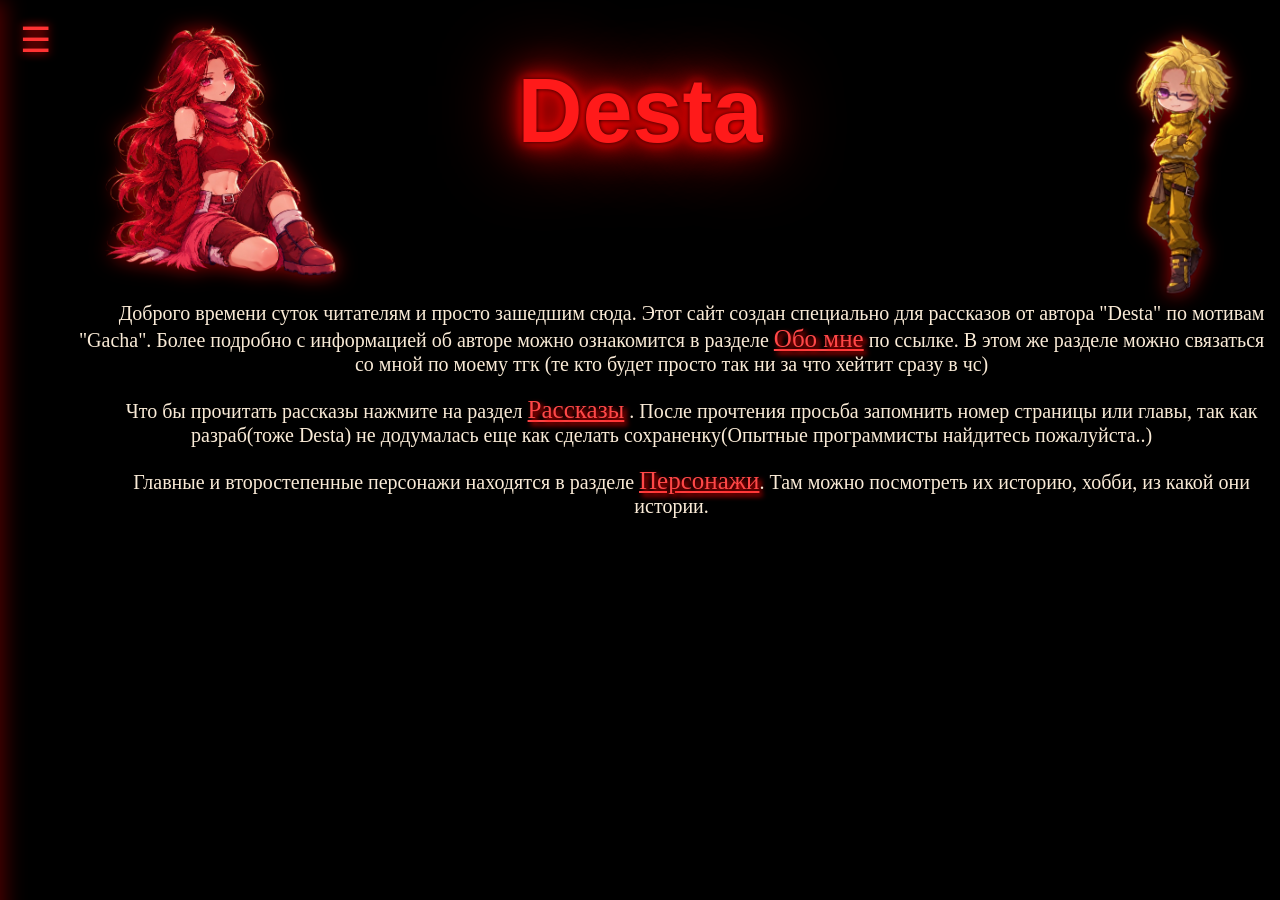
==== index.html @ 5df23195 "Add files via upload" ====
<!DOCTYPE html>
<html lang="ru">
<head>
    <meta charset="UTF-8">
    <meta name="viewport" content="width=device-width, initial-scale=1.0">
    <title>Главная "Библиотеки"</title>
    <link rel="stylesheet" href="style.css">
</head>
<body>
    <!-- 1. Скрытый чекбокс (переключатель) -->
    <input type="checkbox" id="menu-toggle">
    <!-- 2. Кнопка (гамбургер), которая открывает меню -->
    <label for="menu-toggle" class="menu-btn">☰</label>
<!-- 3. Само выезжающее меню -->
    <nav class="sidebar">
        <label for="menu-toggle" class="close-btn">✕</label> <!-- Кнопка закрытия -->
        <a href="#" onclick="alert('Вы уже находитесь тут'); return false;">Главная</a>
        <a href="history.html">Рассказы</a>
        <a href="personaji.html">Персонажи</a>
        <a href="obomne.html">Обо мне</a>
    </nav>
    <div class="header-group">
    <h1>Desta</h1>
    <img src="desta_glavnaya.png" id="desta_glavnaya" class="glav_photo">
</div>
    <img src="lui_glav.png" id="lui_glav" class="glav_photo">
<p>Доброго времени суток читателям и просто зашедшим сюда. Этот сайт создан специально для рассказов от автора "Desta" по мотивам "Gacha". Более подробно с информацией об авторе можно ознакомится в разделе 
   <a href="obomne.html">Обо мне</a> по ссылке. В этом же разделе можно связаться со мной по моему тгк (те кто будет просто так ни за что хейтит сразу в чс)
</p>
<p>Что бы прочитать рассказы нажмите на раздел <a href="#">Рассказы</a> . После прочтения просьба запомнить номер страницы или главы, так как разраб(тоже  Desta) не додумалась еще как сделать сохраненку(Опытные программисты найдитесь пожалуйста..)</p>
<p>Главные и второстепенные персонажи находятся в разделе <a href="#">Персонажи</a>. Там можно посмотреть их историю, хобби, из какой они истории.</p>






</body>






</html>
---- style.css ----
body {
    background-color: black;
    overflow-x: hidden;
}
h2{
    color: aliceblue;
}
.top-header {
    display: flex;
    justify-content: center;
    align-items: center;
    gap: 30px;               /* Расстояние между девушкой и словом Desta */
    margin-top: 50px;
    margin-bottom: 40px;
    padding-left: 150px;     /* Отступ от меню слева */
}

/* Фиксируем красную девушку на месте */
.img-desta {
    width: 300px;            /* Размер */
    height: auto !important; /* Запрещаем сплющивать */
    position: static !important; /* Убиваем старые привязки */
    margin: 0 !important;
    filter: drop-shadow(0 0 15px #ff3333);
}
.main-body {
    position: relative;
    display: flex;
    justify-content: center;
    align-items: center;     /* Парень будет ровно по центру текста */
    gap: 50px;               /* Расстояние между текстом и парнем */
    max-width: 1300px;
    margin: 0 auto;          /* Центрируем весь блок */
    padding-left: 150px;     /* Отступ от меню */
}

/* Текст */
.text-box {
    max-width: 80px;
    color: white;
    font-size: 18px;
    line-height: 1.6;
    text-align: center;
}

.text-box p {
    text-indent: 40px;       /* Красная строка */
    margin-bottom: 200px;
}

/* Фиксируем желтого парня */
.img-lui {
    right: 2%; 
    width: 200px;            /* Размер парня */
    height: auto ; /* ГЛАВНОЕ: он больше не будет сплющенным */
    object-fit: contain;     /* Сохраняет пропорции */
    position: static ;
    margin: 0 ;
     top: 50%;
    filter: drop-shadow(0 0 15px #ff3333);
}
@media (max-width: 900px) {
    .top-header, .main-body {
        flex-direction: column; /* На телефоне всё друг под другом */
        padding-left: 0;        /* Убираем отступы меню */
        text-align: center;
    }
    .img-desta, .img-lui {
        width: 200px;           /* Уменьшаем картинки на телефоне */
    }
    .text-box p {
        text-indent: 0;         /* Убираем красную строку для ровного текста */
    }
}
a{
    color: #ff4747;
    font-size: 25px;
    text-shadow: 3px 3px 5px red;
}
a:hover{
    color: rgb(255, 0, 0);
    font-size: 30px;
}

h1 {
    font-size: clamp(35px, 8vw, 90px);
    width: 100%;
    font-family: 'Lucida Calligraphy', cursive, sans-serif; /* добавил запасные шрифты */
    text-align: center;
    color: #ff1a1a; /* Яркий красный */
    
    /* Многослойное свечение */
    text-shadow: 
        0 0 5px #000000,
        0 0 10px #ff0000,
        0 0 20px #ff0000,
        0 0 40px #ff0000,
        0 0 80px #ff0000;
}
#desta_glavnaya{
     justify-content: flex-start;
      padding-left: -100%;
    position: relative; 
    margin: 2px auto;
    width: 25%;
    max-width: 350px;
    height: 30%;
    max-height: 100%;
    margin-top: -200px;
    margin-left: 35px;
}
#vika_pers{
    position: relative;
    left: -1%;
    float: left;
    width: 30%;
    max-width: 100%;
    height: 30%;
    max-height: 100%;
    margin-top: -2%;
    margin-left: -5%;
}
.glav_photo{
filter: drop-shadow(0 0 10px rgb(163, 4, 4));
}
#lui_glav{
     position: absolute; 
     justify-content: flex-start;
     padding-right: -100px;
    right: -5%;   
    margin-top: -20%;    /* Отступ от правого края экрана */
    float: right;        /* Прижимает картинку к правому краю */
    margin-right: 0;
    width: 100%;
    max-width: 25vw;
    height: auto;
    max-height: 100%;
}
p{
    margin-right: 0;
    text-indent: 40px;
    text-align: center;
    margin-left: 5%;
    color: antiquewhite;
    font-size: 20px;
   font-family: 'Times New Roman', Times, serif;

}
#menu-toggle {
    display: none; 
}

/* Кнопка "Гамбургер" (☰) */
.menu-btn {
    position: fixed;      /* Всегда висит на экране */
    top: 20px;            /* Отступ сверху */
    left: 20px;           /* Отступ слева */
    font-size: 35px;
    color: #ff3333;       /* Красный цвет */
    cursor: pointer;
    z-index: 1000;        /* Поверх всех остальных элементов */
    text-shadow: 0 0 10px red; /* Свечение */
    transition: 0.3s;
}
.menu-btn:hover {
    color: white;
    text-shadow: 0 0 20px rgb(250, 21, 21);
}

/* Само выезжающее меню (Сайдбар) */
.sidebar {
    position: fixed;
    top: 0;
    left: 0;
    width: 250px;         /* Ширина меню */
    height: 100vh;        /* На всю высоту экрана */
    background-color: #0a0a0a; /* Почти черный фон */
    border-right: 2px solid #ff3333; /* Красная полоса справа */
    box-shadow: 5px 0 20px rgba(255, 0, 0, 0.3); /* Красная тень */
     display: flex;
    flex-direction: column; /* Ссылки друг под другом */
    padding-top: 80px;    /* Отступ сверху, чтобы не мешать крестику */
    gap: 20px;            /* Расстояние между ссылками */
    
    /* МАГИЯ: Изначально меню сдвинуто влево за экран на 100% своей ширины */
    transform: translateX(-100%);
    transition: transform 0.4s ease-in-out; /* Плавная анимация выезда */
    z-index: 1000;         /* Чуть ниже кнопки-гамбургера */
}
/* Ссылки внутри меню */
.sidebar a {
    color: white;
    text-decoration: none;
    font-size: 20px;
    font-family: Arial, sans-serif;
    padding: 10px 30px;
    transition: 0.3s;
}
/* Подсветка ссылок при наведении */
.sidebar a:hover {
    color: #ff3333;
    text-shadow: 0 0 8px red;
    padding-left: 40px; /* Текст чуть сдвигается вправо при наведении */
}

/* Кнопка закрытия (крестик) внутри меню */
.close-btn {
    position: absolute;
    top: 20px;
    right: 20px;
    font-size: 25px;
    color: #ff3333;
    cursor: pointer;
}
/* Если чекбокс с id="menu-toggle" нажат (checked), то соседний .sidebar выезжает на 0 */
#menu-toggle:checked ~ .sidebar {
    transform: translateX(0);
}

/* Когда меню открыто, гамбургер можно скрыть (чтобы не мешал) */
#menu-toggle:checked ~ .menu-btn {
    opacity: 0;
    pointer-events: none;
}
.characters-cards {
    position: absolute;      
    justify-content: center; /* Центрирует карточки внутри контейнера */
    width: 600px;  
    /* Двигай этими цифрами, чтобы вся группа (заголовок + карточки) встала идеально */
    top: 250px;              /* Если заголовок поднял карточки слишком высоко, увеличь это число */
    left: 250px;             /* Если наезжает на девушку, увеличь это число (например, до 550px) */
    bottom: 100px;  
 
   
    display: flex;           
    flex-direction: row;     
    flex-wrap: wrap;         /* <--- ГЛАВНАЯ МАГИЯ: разрешает переносить элементы на новую строку */
    gap: 20px;               
    z-index: 999;             
    width: fit-content;      /* Контейнер будет ровно по размеру карточек, не больше */
}

/* Стили самой карточки оставляем без изменений */
.card {
    background-color: #0a0a0a;
    border: 2px solid #ff3333;
    border-radius: 10px;
    padding: 20px;
    width: 200px;            
    text-align: center;
    color: white;
    cursor: pointer;
    transition: 0.3s;
    box-shadow: 0 0 10px rgba(255, 0, 0, 0.2);
}

.card:hover {
    box-shadow: 0 0 20px rgba(255, 0, 0, 0.6);
    transform: translateY(-5px); /* Чуть подпрыгивают при наведении */
}
@media (max-width: 900px) {
    .characters-cards {
        position: relative; /* На телефоне ставим их обратно в поток */
        top: 0;
         padding: 20px 15px; /* 15px по бокам, чтобы карточки не касались краев */
        margin-top: 60px;
        left: 0;
        width: 100%;
        display: flex;
        flex-direction: column;
        align-items: center;
        padding: 20px;
        flex-direction: column; /* На телефоне лучше столбиком */
        margin: 50px auto;
    }
}
.modal {
    display: none; 
    position: fixed;
    z-index: 5000; 
    left: 0;
    top: 0;
    width: 100%;
    height: 100%;
    background-color: rgba(0, 0, 0, 0.85);
}

.modal-content {
    background-color: #111;
    margin: 5% auto; 
    padding: 30px;
    border: 2px solid #ff3333;
    border-radius: 15px;
    
    /* Ширина окна */
    width: 80%;
    max-width: 600px; 
    
    /* Высота окна: если контента много, появится скролл */
    max-height: 85vh; 
    overflow-y: auto; 
    
    box-shadow: 0 0 40px rgba(255, 0, 0, 0.4);
    position: relative;
    color: white;
    text-align: center;
    font-family: Arial, sans-serif;
}


.close-modal {
    position: absolute;
    top: 15px;
    right: 20px;
    color: #ff3333;
    font-size: 30px;
    cursor: pointer;
}
/* Стили для заголовка над карточками */
.cards-title {
      text-align: center; 
    width: 100%;             /* Заставляет заголовок занять всю верхнюю строку */
    text-align: center;        /* Выравнивает заголовок по левому краю (ровно над первой карточкой) */
    color: #ff3333;          
    font-size: 20px;         
    margin-top: 5%;
    margin-bottom: 5px;      /* Небольшой отступ от заголовка до карточек */
    text-shadow: 0 0 10px red; 
    font-family: 'Times New Roman', Times, serif; 
}
.card img {
    width: 100%;           /* Картинка занимает всю ширину карточки (но не больше) */
    height: 200px;         /* Задаем одинаковую высоту для всех картинок, чтобы карточки были ровными */
    object-fit: cover;     /* Картинка заполняет блок, обрезая лишнее по краям (не сплющивается) */
    border-radius: 5px;    /* Слегка скругляем углы у картинки */
    margin-top: 10px;      /* Отступ от имени персонажа до картинки */
    display: block;        /* Убирает лишний пустой отступ снизу */
}
#modal-img {
    max-width: 100%;      /* Картинка не будет шире самого окна */
    max-height: 400px;    /* Ограничиваем высоту картинки (можешь поменять число) */
    object-fit: contain;  /* Картинка вписывается полностью, не искажаясь и не обрезаясь */
    display: block;
    margin: 20px auto;    /* Центрируем картинку по горизонтали */
    border-radius: 10px;  /* Красиво скругляем углы */
}

/* Настройки для текста описания */
#modal-desc {
    font-size: 18px;
    line-height: 1.6;
    text-align: left;     /* Текст читать слева направо удобнее */
    margin-top: 15px;
}
/* Специальное окно для галереи (шире, чем обычное) */
.gallery-content {
    max-width: 800px !important; /* Делаем окно шире */
    width: 90% !important;
}

/* Сетка для фотографий */
.gallery-grid {
    display: grid;
    grid-template-columns: repeat(auto-fit, minmax(150px, 1fr)); /* Автоматически ставит фото в ряд */
    gap: 15px; /* Расстояние между фото */
    margin-top: 20px;
}

/* Настройки для картинок внутри галереи */
.gallery-grid img {
    width: 100%;
    height: 150px; /* Одинаковая высота */
    object-fit: cover; /* Чтобы не сплющивались */
    border-radius: 8px;
    border: 2px solid #ff3333; /* Красная рамка */
    box-shadow: 0 0 10px rgba(255, 0, 0, 0.3);
    transition: 0.3s;
}

/* Эффект при наведении на фото в галерее */
.gallery-grid img:hover {
    transform: scale(1.05); /* Фото чуть увеличивается */
    box-shadow: 0 0 20px rgba(255, 0, 0, 0.8); /* Свечение становится ярче */
}
/* Стили для фото на странице "Обо мне" */

#ya1 {
    width: 350px;         /* Размер фото (можешь поставить 300px или 500px) */
    max-width: 90%;       /* Защита для телефонов, чтобы фото не вылезало за экран */
    height: auto;         /* Сохраняет правильные пропорции */
    
    display: block;       
    margin-left: 70px;   /* СДВИГ ВЛЕВО. 150px — это чтобы фото не налезло на меню-гамбургер. Можешь уменьшить или увеличить */
    margin-top: 30px;     /* Отступ от заголовка "About the author" */
    margin-bottom: 30px;  /* Отступ снизу */
    
    border-radius: 15px;  /* Красиво скругляет углы */
    box-shadow: 0 0 20px rgba(255, 0, 0, 0.4); /* Красное свечение вокруг фото (как у карточек) */
    cursor: pointer;      /* Курсор-рука, раз на нее можно нажать */
}
/* --- ОБЩАЯ ОБЕРТКА (Столбиком: сначала фото, потом текст) --- */
.gallery-wrapper {
    display: flex;
    flex-direction: column; 
    align-items: center;    /* Центрирует фото и текст внутри */
    gap: 40px;              
     padding: 50px 30px; 
    /* Фиксируем ширину блока, чтобы он не растягивался на весь экран */
    max-width: 1400px;        
    margin: 0 auto;         /* Автоматически центрирует блок на странице */
    padding-top: 50px;      
    padding-bottom: 50px;
}

/* --- РЯД С ФОТОГРАФИЯМИ --- */
.photo-row {
    display: flex;          
    justify-content: center; /* Фото ровно по центру */
    gap: 20px;              
    flex-wrap: wrap;        
    width: 100%;
}

/* --- САМИ ФОТОГРАФИИ --- */
.gallery-img {
    width: 300px;           /* Ширина одной фотографии (можешь сделать 250px или 350px) */
    height: 400px;          /* Высота (сделает все фото одного размера) */
    object-fit: cover;      /* Чтобы фото не плющились, а красиво обрезались */
    border-radius: 15px;
    box-shadow: 0 0 20px rgba(255, 0, 0, 0.5); /* Красное свечение */
    transition: 0.3s;       /* Плавный эффект при наведении */
}

.gallery-img:hover {
    transform: scale(1.05); /* Фото чуть увеличивается при наведении мышки */
    box-shadow: 0 0 30px rgba(255, 0, 0, 0.8);
}

/* --- ТЕКСТ ПОД ФОТО --- */
.text-below {
    color: antiquewhite;
    font-size: 22px;
    line-height: 1.6;
    
    width: 100%;            /* Занимает всю ширину обертки (1000px) */
      max-width: 1500px;      /* Но сам текст ограничен 800px для читаемости */
}

.text-below p {
    text-indent: 40px;      /* Вернул красную строку, так красивее */
    margin-bottom: 20px;
    text-align: justify;    /* Текст ровный с обеих сторон, как в книгах */
}

/* ========================================= */
/* АДАПТАЦИЯ ДЛЯ ТЕЛЕФОНОВ */
/* ========================================= */
@media (max-width: 900px) {
    .gallery-wrapper {
        padding: 20px !important; /* Убираем отступы для меню */
    }
    
    .photo-row {
        justify-content: center; /* На телефоне фото по центру */
    }
    
    .gallery-img {
        width: 100%;          /* На телефоне фото занимает всю ширину */
        max-width: 350px;
        height: auto;         /* Высота подстраивается */
    }
}
#max_history{
      position: absolute;      /* ГЛАВНОЕ: позволяет двигать картинку куда угодно */
    top: 3%;              /* Отступ от верхнего края (подгони под заголовок History) */
    right: 2%;             /* Отступ от правого края экрана */
    
    width: 14%;            /* Размер */
    height: auto;            /* Запрещаем сплющивать */
    object-fit: contain;     /* Сохраняет пропорции */
    
    margin: 0; 
filter: drop-shadow(0 0 15px #ff3333);
}
.stories-grid {
    display: flex;
    flex-wrap: wrap;
    gap: 20px;
    justify-content: center;
    max-width: 1200px;
    margin: 50px auto;
}

.story-card {
    background-color: #111;
    border: 2px solid #ff3333;
    border-radius: 10px;
    padding: 20px;
    width: 300px;
    color: white;
    transition: 0.3s;
}

/* Этот класс мы будем добавлять через JS, если рассказ прочитан */
.story-card.read {
    border-color: #00ff00; /* Зеленая рамка */
    box-shadow: 0 0 20px rgba(0, 255, 0, 0.3); /* Зеленое свечение */
}

.read-btn {
    display: inline-block;
    margin-top: 15px;
    padding: 10px 20px;
    background-color: #ff3333;
    color: white;
    text-decoration: none;
    border-radius: 5px;
}
.reader-container {
    max-width: 800px;
    margin: 50px auto;
    padding: 20px;
    color: antiquewhite;
    font-size: 20px;
    line-height: 1.8;
}

.text-content {
    min-height: 300px; /* Чтобы страница не прыгала, если текста мало */
    margin-bottom: 30px;
    text-align: justify;
}

.controls {
    display: flex;
    justify-content: space-between;
    align-items: center;
    margin-bottom: 30px;
}

.controls button {
    background-color: #ff3333;
    color: white;
    border: none;
    padding: 10px 20px;
    cursor: pointer;
    border-radius: 5px;
}

.controls button:disabled {
    background-color: #555; /* Кнопка неактивна, если страница первая/последняя */
    cursor: not-allowed;
}

.finish-btn {
    display: block;
    width: 100%;
    padding: 15px;
    background-color: #00aa00; /* Зеленая кнопка */
    color: white;
    border: none;
    font-size: 18px;
    cursor: pointer;
    border-radius: 5px;
    margin-bottom: 20px;
}

.back-link {
    color: #ff3333;
}
/* --- МЕНЮ ГЛАВ СБОКУ --- */
.chapter-sidebar {
    position: fixed;         /* Прибиваем к экрану */
    right: 20px;             /* Отступ от правого края */
    top: 50%;                /* Ставим по центру экрана */
    transform: translateY(-50%); /* Точное центрирование */
    
    background-color: #111;
    border: 2px solid #ff3333;
    border-radius: 10px;
    padding: 15px;
    display: flex;
    flex-direction: column;
    gap: 10px;
    box-shadow: 0 0 15px rgba(255, 0, 0, 0.3);
    z-index: 100;
    width: 150px;
}

.chapter-sidebar h3 {
    color: #ff3333;
    margin: 0 0 10px 0;
    text-align: center;
    font-family: Arial, sans-serif;
    font-size: 18px;
}

.chapter-btn {
    background-color: transparent;
    color: white;
    border: 1px solid #555;
    padding: 8px 10px;
    cursor: pointer;
    border-radius: 5px;
    transition: 0.3s;
    font-family: inherit;
    font-size: 16px;
    text-align: left;
}

.chapter-btn:hover {
    background-color: #ff3333;
    border-color: #ff3333;
    color: black;
    font-weight: bold;
}

/* Активная глава (которую сейчас читают) */
.chapter-btn.active {
    background-color: #ff3333;
    color: black;
    font-weight: bold;
    box-shadow: 0 0 10px red;
}

/* ========================================= */
/* АДАПТАЦИЯ ДЛЯ ТЕЛЕФОНОВ */
/* ========================================= */
@media (max-width: 900px) {
    /* На телефоне меню не висит сбоку, а встает в начало рассказа */
    .chapter-sidebar {
        position: relative;
        right: auto;
        top: auto;
        transform: none;
        margin: 0 auto 20px auto;
        flex-direction: row; /* Кнопки в ряд */
        flex-wrap: wrap;
        justify-content: center;
        width: 100%;
    }
}
/* --- ИЛЛЮСТРАЦИИ В ТЕКСТЕ --- */
.story-img {
    display: block;
    height: auto;
    border-radius: 10px;
    border: 2px solid #ff3333;
    box-shadow: 0 0 15px rgba(255, 0, 0, 0.4);
    cursor: zoom-in;
    transition: 0.3s;
}

.story-img:hover {
    box-shadow: 0 0 25px rgba(255, 0, 0, 0.8);
    transform: scale(1.02);
}

/* --- ОКНО ГАЛЕРЕИ (ЛАЙТБОКС) --- */
.gallery-modal {
    display: none; /* Скрыто по умолчанию */
    position: fixed;
    z-index: 9999; /* Поверх всего */
    left: 0;
    top: 0;
    width: 100%;
    height: 100%;
    background-color: rgba(0, 0, 0, 0.95); /* Почти черный фон */
    align-items: center;
    justify-content: center;
}

/* Картинка внутри галереи */
#gallery-main-img {
    max-width: 90%;
    max-height: 85vh;
    border-radius: 10px;
    box-shadow: 0 0 30px rgba(255, 0, 0, 0.5);
    object-fit: contain;
}

/* Кнопка закрытия */
.close-gallery {
    position: absolute;
    top: 20px;
    right: 30px;
    color: #ff3333;
    font-size: 40px;
    font-weight: bold;
    cursor: pointer;
    transition: 0.3s;
    z-index: 10000;
}
.close-gallery:hover { color: white; text-shadow: 0 0 10px red; }

/* Кнопки навигации (Влево/Вправо) */
.gallery-nav {
    position: absolute;
    top: 50%;
    transform: translateY(-50%);
    background: rgba(0, 0, 0, 0.5);
    color: #ff3333;
    border: 2px solid #ff3333;
    font-size: 30px;
    padding: 15px 20px;
    cursor: pointer;
    border-radius: 50%;
    transition: 0.3s;
    z-index: 10000;
}
.gallery-nav:hover {
    background: #ff3333;
    color: black;
    box-shadow: 0 0 15px red;
}
.gallery-nav.prev { left: 20px; }
.gallery-nav.next { right: 20px; }
.image-row {
    display: flex ;       /* Принудительно ставим в ряд */
    flex-direction: row ; /* Запрещаем перенос в столбик */
    justify-content: center ; 
    align-items: center;
    gap: 20px;                      /* Расстояние между ними */
    margin: 30px auto;
    width: 100%;
}
.image-row .story-img {
    width: 45% ;          /* Каждая занимает 45% ширины (чтобы влезли вдвоем) */
    max-width: 400px ;    /* Ограничитель размера */
    margin: 0 ;           /* Убиваем старые отступы, которые ломают ряд */
}

/* --- ОДИНОЧНАЯ КАРТИНКА (если она не в ряду) --- */
.text-content > .story-img {
    width: 100%;
    max-width: 600px;
    margin: 30px auto;
}
@media (max-width: 768px) {
    .image-row {
        flex-direction: column !important; /* На телефоне ставим друг под другом */
    }
    .image-row .story-img {
        width: 100% !important;         /* На телефоне картинки на всю ширину */
        max-width: 100% !important;
    }
}
/* Контейнер для кнопок в карточке */
.card-buttons {
    display: flex;
    justify-content: center;
    align-items: center;
    gap: 15px; /* Расстояние между кнопками */
    margin-top: 15px;
}

/* Стили для кнопки Информация */
.info-btn {
    background-color: transparent;
    color: #ff3333;
    border: 2px solid #ff3333;
    padding: 10px 20px;
    border-radius: 5px;
    cursor: pointer;
    font-size: 16px;
    font-family: inherit;
    transition: 0.3s;
}

.info-btn:hover {
    background-color: #ff3333;
    color: white;
    box-shadow: 0 0 15px red;
}

/* Делаем так, чтобы кнопка Читать и Инфо были одного размера */
.read-btn, .info-btn {
    margin: 0; 
    padding: 10px 20px;
    font-size: 16px;
    box-sizing: border-box; 
    display: inline-block;
}
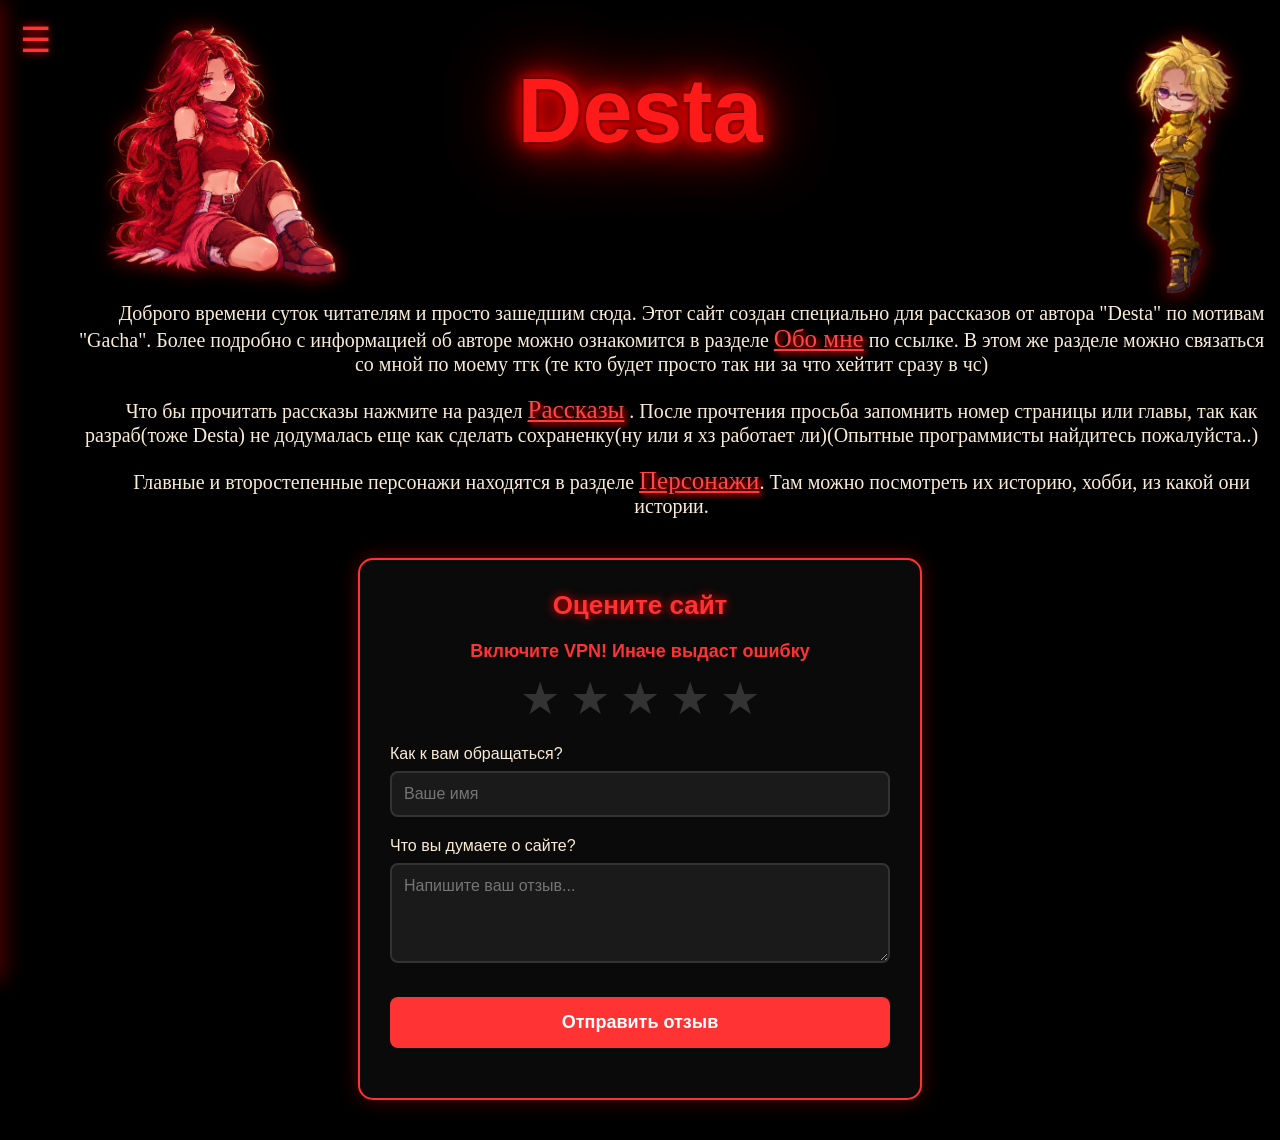
==== commit c5d5878f: "Add files via upload" ====
--- a/index.html
+++ b/index.html
@@ -27,14 +27,128 @@
 <p>Доброго времени суток читателям и просто зашедшим сюда. Этот сайт создан специально для рассказов от автора "Desta" по мотивам "Gacha". Более подробно с информацией об авторе можно ознакомится в разделе 
    <a href="obomne.html">Обо мне</a> по ссылке. В этом же разделе можно связаться со мной по моему тгк (те кто будет просто так ни за что хейтит сразу в чс)
 </p>
-<p>Что бы прочитать рассказы нажмите на раздел <a href="#">Рассказы</a> . После прочтения просьба запомнить номер страницы или главы, так как разраб(тоже  Desta) не додумалась еще как сделать сохраненку(Опытные программисты найдитесь пожалуйста..)</p>
+<p>Что бы прочитать рассказы нажмите на раздел <a href="history.html">Рассказы</a> . После прочтения просьба запомнить номер страницы или главы, так как разраб(тоже  Desta) не додумалась еще как сделать сохраненку(ну или я хз работает ли)(Опытные программисты найдитесь пожалуйста..)</p>
 <p>Главные и второстепенные персонажи находятся в разделе <a href="#">Персонажи</a>. Там можно посмотреть их историю, хобби, из какой они истории.</p>
 
 
 
+<div class="feedback-container">
+    <h3>Оцените сайт</h3>
+    <h4>Включите VPN! Иначе выдаст ошибку</h4>
+    
+    <form id="tgForm">
+        <div id="star-rating" class="star-rating">
+            <span data-value="5">★</span>
+            <span data-value="4">★</span>
+            <span data-value="3">★</span>
+            <span data-value="2">★</span>
+            <span data-value="1">★</span>
+        </div>
+        <input type="hidden" id="ratingValue" value="0">
+        
+        <div class="input-group">
+            <label for="userName">Как к вам обращаться?</label>
+            <input type="text" id="userName" placeholder="Ваше имя" required>
+        </div>
 
+        <div class="input-group">
+            <label for="userComment">Что вы думаете о сайте?</label>
+            <textarea id="userComment" rows="4" placeholder="Напишите ваш отзыв..." required></textarea>
+        </div>
 
+        <button type="submit" id="submitBtn">Отправить отзыв</button>
+        <!-- Вот сюда скрипт будет выводить ошибки, если что-то пойдет не так -->
+        <p id="formStatus" style="font-weight: bold; text-align: center; margin-top: 15px;"></p>
+    </form>
+</div>
 
+<script>
+    // Ждем, пока страница загрузится
+    document.addEventListener("DOMContentLoaded", function() {
+        
+        // ⚠️ ВСТАВЬ СВОИ ДАННЫЕ СЮДА (без лишних пробелов!)
+        const BOT_TOKEN = '9060284126:AAFzYvv1trXFKwNizkHXQv172ut4dJCdw60';
+        const CHAT_ID = '1090327020'; // Вставь цифры своего ID
+
+        const stars = document.querySelectorAll('#star-rating span');
+        const ratingInput = document.getElementById('ratingValue');
+        const form = document.getElementById('tgForm');
+        const status = document.getElementById('formStatus');
+
+        // Проверка: если забыла вставить ID, сайт сразу скажет об этом
+        if (CHAT_ID.includes('ТУТ_ДОЛЖЕН')) {
+            status.style.color = 'red';
+            status.innerText = 'ОШИБКА: Вы не вставили Chat ID в скрипт!';
+        }
+
+        // Клик по звездам
+        stars.forEach(star => {
+            star.addEventListener('click', function() {
+                const value = this.getAttribute('data-value');
+                ratingInput.value = value;
+                stars.forEach(s => s.classList.remove('active'));
+                for (let i = 0; i < value; i++) {
+                    stars[i].classList.add('active');
+                }
+            });
+        });
+
+        // Отправка формы
+        form.addEventListener('submit', async function(e) {
+            e.preventDefault(); // Останавливаем перезагрузку страницы
+
+            const name = document.getElementById('userName').value;
+            const comment = document.getElementById('userComment').value;
+            const rating = ratingInput.value;
+
+            if (rating === '0') {
+                status.style.color = '#ff3333';
+                status.innerText = 'Пожалуйста, выберите оценку (звезды).';
+                return;
+            }
+
+            status.style.color = 'white';
+            status.innerText = 'Отправка...';
+            document.getElementById('submitBtn').disabled = true; // Выключаем кнопку, чтобы не спамили
+
+            const text = `📬 <b>Новый отзыв!</b>\n\n<b>Оценка:</b> ${'⭐'.repeat(rating)} (${rating}/5)\n<b>Имя:</b> ${name}\n<b>Текст:</b>\n${comment}`;
+
+            try {
+                // Отправляем в Телеграм
+                const response = await fetch(`https://api.telegram.org/bot${BOT_TOKEN}/sendMessage`, {
+                    method: 'POST',
+                    headers: { 'Content-Type': 'application/json' },
+                    body: JSON.stringify({
+                        chat_id: CHAT_ID,
+                        text: text,
+                        parse_mode: 'HTML'
+                    })
+                });
+
+                const data = await response.json();
+
+                if (data.ok) {
+                    // Если всё отправилось
+                    status.style.color = '#00ff00';
+                    status.innerText = 'Спасибо! Ваш отзыв отправлен.';
+                    form.reset(); // Очищаем форму
+                    stars.forEach(s => s.classList.remove('active')); // Убираем звезды
+                    ratingInput.value = '0';
+                } else {
+                    // Если Телеграм ответил ошибкой (например, неверный ID)
+                    status.style.color = '#ff3333';
+                    status.innerText = 'Ошибка ТГ: ' + data.description;
+                }
+            } catch (error) {
+                // Если нет интернета или сайт заблокирован
+                status.style.color = '#ff3333';
+                status.innerText = 'Ошибка сети. Проверьте интернет или включите VPN.';
+            } finally {
+                document.getElementById('submitBtn').disabled = false; // Включаем кнопку обратно
+            }
+        });
+    });
+</script>
 </body>
 
 
--- a/style.css
+++ b/style.css
@@ -594,7 +594,13 @@
     font-family: Arial, sans-serif;
     font-size: 18px;
 }
-
+h4{
+     color: #ff3333;
+    margin: 0 0 10px 0;
+    text-align: center;
+    font-family: Arial, sans-serif;
+    font-size: 18px;
+}
 .chapter-btn {
     background-color: transparent;
     color: white;
@@ -658,14 +664,14 @@
 
 /* --- ОКНО ГАЛЕРЕИ (ЛАЙТБОКС) --- */
 .gallery-modal {
-    display: none; /* Скрыто по умолчанию */
+    display: none; /*    Скрыто по умолчанию */
     position: fixed;
     z-index: 9999; /* Поверх всего */
     left: 0;
     top: 0;
     width: 100%;
     height: 100%;
-    background-color: rgba(0, 0, 0, 0.95); /* Почти черный фон */
+    background-color: rgba(0, 0, 0, 0.9); /* Почти черный фон */
     align-items: center;
     justify-content: center;
 }
@@ -780,4 +786,274 @@
     font-size: 16px;
     box-sizing: border-box; 
     display: inline-block;
-}+}
+/* Стили для таблицы с цветами */
+.dialog-table {
+    margin: 20px auto;            /* Центрируем таблицу на странице */
+    text-align: center;           /* Текст внутри таблицы по центру */
+    border-spacing: 15px 10px;    /* 15px отступ по бокам, 10px сверху/снизу */
+    font-size: 20px;
+}
+
+.dialog-table th {
+    font-size: 22px;
+    padding-bottom: 15px;         /* Отступ под заголовком */
+    color: white;                 /* Цвет заголовка */
+}
+
+.dialog-table td {
+    padding: 5px;                 /* Отступ внутри каждой ячейки */
+}
+.words {
+    position: fixed;         /* Прибиваем к экрану */
+    left: 20px;             /* Отступ от правого края */
+    top: 50%;                /* Ставим по центру экрана */
+    transform: translateY(-50%); /* Точное центрирование */
+    
+    background-color: #111;
+    border: 2px solid #ff3333;
+    border-radius: 10px;
+    padding: 15px;
+    display: flex;
+    flex-direction: column;
+    gap: 10px;
+    box-shadow: 0 0 15px rgba(255, 0, 0, 0.3);
+    z-index: 100;
+    width: 150px;
+}
+
+.words h3 {
+    color: #ff3333;
+    margin: 0 0 10px 0;
+    text-align: center;
+    font-family: Arial, sans-serif;
+    font-size: 18px;
+}
+
+.dialogue {
+    background-color: transparent;
+    color: white;
+    border: 1px solid #555;
+    padding: 8px 10px;
+    cursor: pointer;
+    border-radius: 5px;
+    transition: 0.3s;
+    font-family: inherit;
+    font-size: 16px;
+    text-align: left;
+}
+
+.dialogue:hover {
+    background-color: #4b0c44;
+    border-color: #270909;
+    color: black;
+    font-weight: bold;
+}
+/* Кнопка для вызова меню цветов (висит в правом нижнем углу) */
+.color-toggle-btn {
+    position: fixed;
+    bottom: 20px;
+    right: 20px;
+    background-color: #111;
+    color: #ff3333;
+    border: 2px solid #ff3333;
+    padding: 10px 15px;
+    border-radius: 20px;
+    font-size: 16px;
+    font-weight: bold;
+    cursor: pointer;
+    z-index: 1000; /* Поверх всего текста */
+    box-shadow: 0 0 10px rgba(255, 0, 0, 0.4);
+    transition: 0.3s;
+}
+
+.color-toggle-btn:hover {
+    background-color: #ff3333;
+    color: white;
+}
+
+/* Сама панель с цветами */
+.color-panel {
+    position: fixed;
+    bottom: 70px; /* Над кнопкой */
+    right: 20px;
+    background-color: #0a0a0a;
+    border: 2px solid #ff3333;
+    border-radius: 10px;
+    padding: 15px;
+    z-index: 999;
+    box-shadow: 0 0 20px rgba(255, 0, 0, 0.5);
+    transition: all 0.3s ease;
+    
+    /* По умолчанию скрыто и чуть сдвинуто вниз для анимации */
+    opacity: 0;
+    visibility: hidden;
+    transform: translateY(20px);
+}
+
+/* Класс, который делает панель видимой (его добавит JS) */
+.color-panel.show {
+    opacity: 1;
+    visibility: visible;
+    transform: translateY(0);
+}
+
+/* Настройки таблицы внутри панели (чтобы на телефоне было аккуратно) */
+.color-panel .dialog-table {
+    margin: 0;
+    font-size: 16px; /* Чуть меньше шрифт для мобилки */
+}
+/* --- СТИЛИ ДЛЯ ФОРМЫ ОТЗЫВОВ --- */
+.feedback-container {
+    max-width: 500px;
+    margin: 40px auto;
+    padding: 30px;
+    background-color: #0a0a0a;
+    border: 2px solid #ff3333;
+    border-radius: 15px;
+    box-shadow: 0 0 20px rgba(255, 0, 0, 0.3);
+    font-family: Arial, sans-serif;
+}
+
+.feedback-container h3 {
+    text-align: center;
+    color: #ff3333;
+    text-shadow: 0 0 10px red;
+    font-size: 26px;
+    margin-top: 0;
+    margin-bottom: 20px;
+}
+
+/* --- ЗВЕЗДЫ --- */
+.star-rating {
+    display: flex;
+    justify-content: center;
+    flex-direction: row-reverse; /* Звезды заполняются справа налево */
+    gap: 10px;
+    font-size: 45px;
+    cursor: pointer;
+    margin-bottom: 20px;
+}
+
+.star-rating span {
+    color: #333; /* Цвет пустой звезды */
+    transition: color 0.2s, transform 0.2s;
+}
+
+/* Подсветка при наведении и при клике (класс active добавляет JS) */
+.star-rating span:hover,
+.star-rating span:hover ~ span,
+.star-rating span.active,
+.star-rating span.active ~ span {
+    color: #ffcc00; /* Золотой цвет */
+    text-shadow: 0 0 15px #ffcc00;
+}
+
+.star-rating span:hover {
+    transform: scale(1.2); /* Легкое увеличение при наведении */
+}
+
+/* --- ПОЛЯ ВВОДА --- */
+.input-group {
+    margin-bottom: 20px;
+    text-align: left;
+}
+
+.input-group label {
+    display: block;
+    color: antiquewhite;
+    font-size: 16px;
+    margin-bottom: 8px;
+}
+
+.input-group input,
+.input-group textarea {
+    width: 100%;
+    padding: 12px;
+    background-color: #1a1a1a;
+    border: 2px solid #333;
+    border-radius: 8px;
+    color: white;
+    font-size: 16px;
+    font-family: inherit;
+    box-sizing: border-box; /* Чтобы padding не растягивал поле */
+    transition: 0.3s;
+}
+
+/* Подсветка поля при клике на него */
+.input-group input:focus,
+.input-group textarea:focus {
+    outline: none;
+    border-color: #ff3333;
+    box-shadow: 0 0 10px rgba(255, 0, 0, 0.5);
+}
+
+.input-group textarea {
+    resize: vertical; /* Можно менять высоту только вниз */
+}
+
+/* --- КНОПКА --- */
+#submitBtn {
+    width: 100%;
+    padding: 15px;
+    background-color: #ff3333;
+    color: white;
+    border: none;
+    border-radius: 8px;
+    font-size: 18px;
+    font-weight: bold;
+    cursor: pointer;
+    transition: 0.3s;
+    margin-top: 10px;
+}
+
+#submitBtn:hover {
+    background-color: #cc0000;
+    box-shadow: 0 0 20px rgba(255, 0, 0, 0.8);
+}
+
+/* Статус отправки */
+#formStatus {
+    text-align: center;
+    margin-top: 15px;
+    font-weight: bold;
+}
+/* Обертка для карточек */
+.stories-grid {
+    display: flex !important;         /* Принудительно ставим в ряд */
+    flex-direction: row !important;   /* Запрещаем столбик */
+    flex-wrap: wrap !important;       /* Разрешаем перенос, если не влезают */
+    justify-content: center !important; /* Центрируем */
+    gap: 30px !important;
+    width: 100%;
+    max-width: 1200px;
+    margin: 0 auto;
+    padding: 20px;
+}
+
+/* Сама карточка */
+.story-card {
+    width: 300px !important;          /* Жестко задаем ширину */
+    max-width: 300px !important;
+    display: block !important;
+    box-sizing: border-box;
+    background-color: #0a0a0a;
+    border: 2px solid #ff3333;
+    border-radius: 10px;
+    padding: 20px;
+    text-align: center;
+}
+
+/* Зеленая рамка для прочитанного */
+.story-card.read {
+    border-color: #00ff00 !important; 
+    box-shadow: 0 0 20px rgba(0, 255, 0, 0.3) !important; 
+}
+
+/* Для телефонов (если экран меньше 768px) */
+@media (max-width: 768px) {
+    .stories-grid {
+        flex-direction: column !important; /* На телефоне падают вниз */
+        align-items: center !important;
+    }
+}
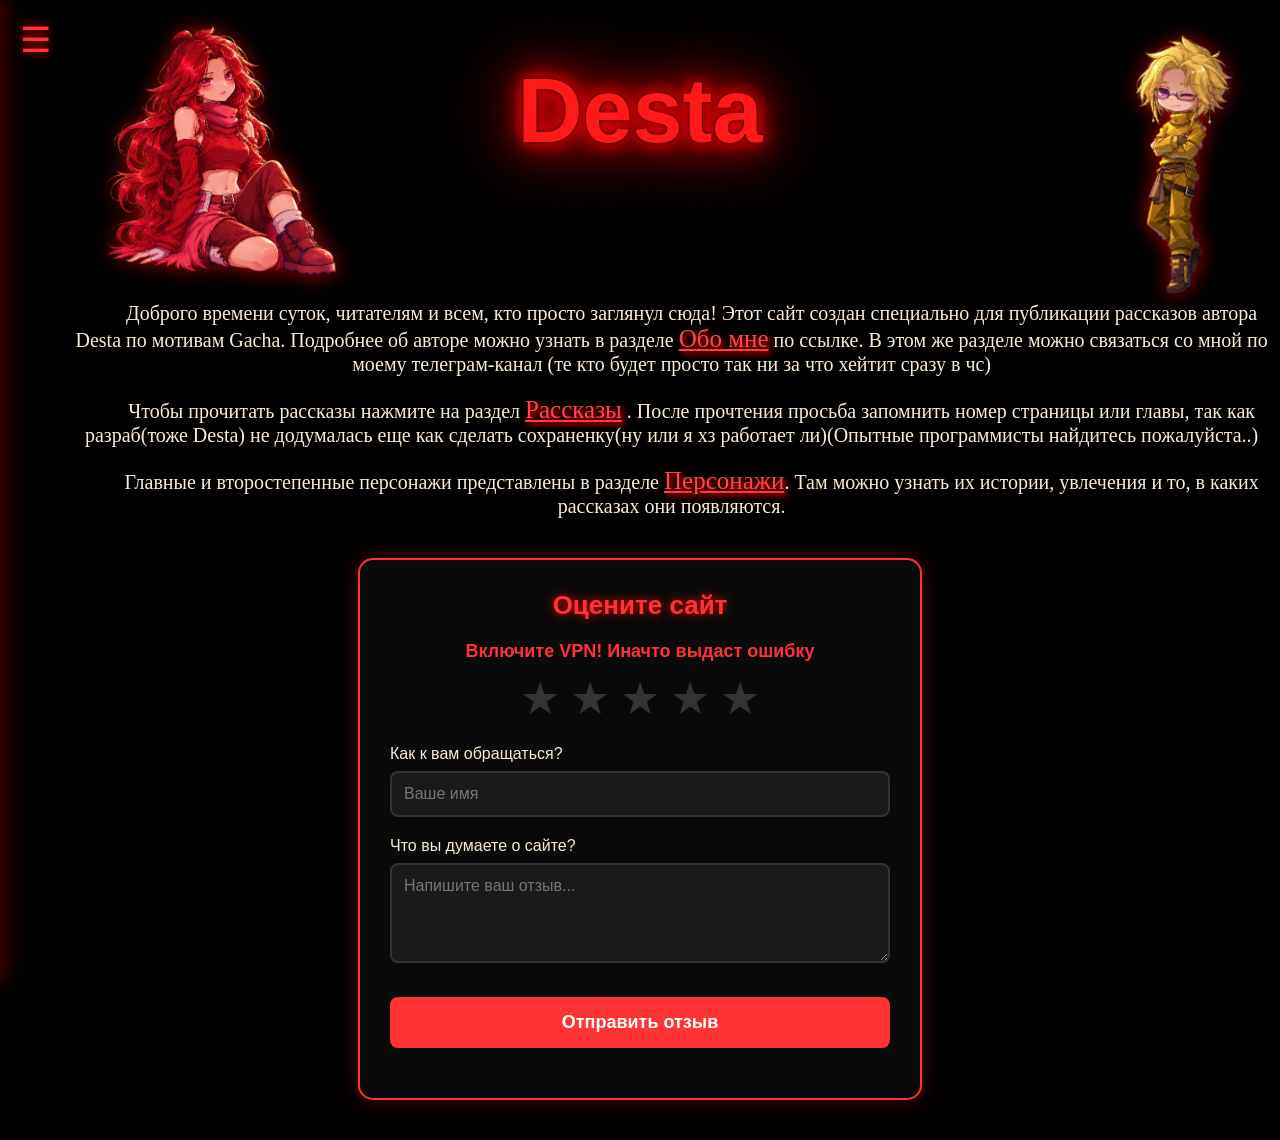
==== commit 94355f83: "Add files via upload" ====
--- a/index.html
+++ b/index.html
@@ -1,159 +1,159 @@
-<!DOCTYPE html>
-<html lang="ru">
-<head>
-    <meta charset="UTF-8">
-    <meta name="viewport" content="width=device-width, initial-scale=1.0">
-    <title>Главная "Библиотеки"</title>
-    <link rel="stylesheet" href="style.css">
-</head>
-<body>
-    <!-- 1. Скрытый чекбокс (переключатель) -->
-    <input type="checkbox" id="menu-toggle">
-    <!-- 2. Кнопка (гамбургер), которая открывает меню -->
-    <label for="menu-toggle" class="menu-btn">☰</label>
-<!-- 3. Само выезжающее меню -->
-    <nav class="sidebar">
-        <label for="menu-toggle" class="close-btn">✕</label> <!-- Кнопка закрытия -->
-        <a href="#" onclick="alert('Вы уже находитесь тут'); return false;">Главная</a>
-        <a href="history.html">Рассказы</a>
-        <a href="personaji.html">Персонажи</a>
-        <a href="obomne.html">Обо мне</a>
-    </nav>
-    <div class="header-group">
-    <h1>Desta</h1>
-    <img src="desta_glavnaya.png" id="desta_glavnaya" class="glav_photo">
-</div>
-    <img src="lui_glav.png" id="lui_glav" class="glav_photo">
-<p>Доброго времени суток читателям и просто зашедшим сюда. Этот сайт создан специально для рассказов от автора "Desta" по мотивам "Gacha". Более подробно с информацией об авторе можно ознакомится в разделе 
-   <a href="obomne.html">Обо мне</a> по ссылке. В этом же разделе можно связаться со мной по моему тгк (те кто будет просто так ни за что хейтит сразу в чс)
-</p>
-<p>Что бы прочитать рассказы нажмите на раздел <a href="history.html">Рассказы</a> . После прочтения просьба запомнить номер страницы или главы, так как разраб(тоже  Desta) не додумалась еще как сделать сохраненку(ну или я хз работает ли)(Опытные программисты найдитесь пожалуйста..)</p>
-<p>Главные и второстепенные персонажи находятся в разделе <a href="#">Персонажи</a>. Там можно посмотреть их историю, хобби, из какой они истории.</p>
-
-
-
-<div class="feedback-container">
-    <h3>Оцените сайт</h3>
-    <h4>Включите VPN! Иначе выдаст ошибку</h4>
-    
-    <form id="tgForm">
-        <div id="star-rating" class="star-rating">
-            <span data-value="5">★</span>
-            <span data-value="4">★</span>
-            <span data-value="3">★</span>
-            <span data-value="2">★</span>
-            <span data-value="1">★</span>
-        </div>
-        <input type="hidden" id="ratingValue" value="0">
-        
-        <div class="input-group">
-            <label for="userName">Как к вам обращаться?</label>
-            <input type="text" id="userName" placeholder="Ваше имя" required>
-        </div>
-
-        <div class="input-group">
-            <label for="userComment">Что вы думаете о сайте?</label>
-            <textarea id="userComment" rows="4" placeholder="Напишите ваш отзыв..." required></textarea>
-        </div>
-
-        <button type="submit" id="submitBtn">Отправить отзыв</button>
-        <!-- Вот сюда скрипт будет выводить ошибки, если что-то пойдет не так -->
-        <p id="formStatus" style="font-weight: bold; text-align: center; margin-top: 15px;"></p>
-    </form>
-</div>
-
-<script>
-    // Ждем, пока страница загрузится
-    document.addEventListener("DOMContentLoaded", function() {
-        
-        // ⚠️ ВСТАВЬ СВОИ ДАННЫЕ СЮДА (без лишних пробелов!)
-        const BOT_TOKEN = '9060284126:AAFzYvv1trXFKwNizkHXQv172ut4dJCdw60';
-        const CHAT_ID = '1090327020'; // Вставь цифры своего ID
-
-        const stars = document.querySelectorAll('#star-rating span');
-        const ratingInput = document.getElementById('ratingValue');
-        const form = document.getElementById('tgForm');
-        const status = document.getElementById('formStatus');
-
-        // Проверка: если забыла вставить ID, сайт сразу скажет об этом
-        if (CHAT_ID.includes('ТУТ_ДОЛЖЕН')) {
-            status.style.color = 'red';
-            status.innerText = 'ОШИБКА: Вы не вставили Chat ID в скрипт!';
-        }
-
-        // Клик по звездам
-        stars.forEach(star => {
-            star.addEventListener('click', function() {
-                const value = this.getAttribute('data-value');
-                ratingInput.value = value;
-                stars.forEach(s => s.classList.remove('active'));
-                for (let i = 0; i < value; i++) {
-                    stars[i].classList.add('active');
-                }
-            });
-        });
-
-        // Отправка формы
-        form.addEventListener('submit', async function(e) {
-            e.preventDefault(); // Останавливаем перезагрузку страницы
-
-            const name = document.getElementById('userName').value;
-            const comment = document.getElementById('userComment').value;
-            const rating = ratingInput.value;
-
-            if (rating === '0') {
-                status.style.color = '#ff3333';
-                status.innerText = 'Пожалуйста, выберите оценку (звезды).';
-                return;
-            }
-
-            status.style.color = 'white';
-            status.innerText = 'Отправка...';
-            document.getElementById('submitBtn').disabled = true; // Выключаем кнопку, чтобы не спамили
-
-            const text = `📬 <b>Новый отзыв!</b>\n\n<b>Оценка:</b> ${'⭐'.repeat(rating)} (${rating}/5)\n<b>Имя:</b> ${name}\n<b>Текст:</b>\n${comment}`;
-
-            try {
-                // Отправляем в Телеграм
-                const response = await fetch(`https://api.telegram.org/bot${BOT_TOKEN}/sendMessage`, {
-                    method: 'POST',
-                    headers: { 'Content-Type': 'application/json' },
-                    body: JSON.stringify({
-                        chat_id: CHAT_ID,
-                        text: text,
-                        parse_mode: 'HTML'
-                    })
-                });
-
-                const data = await response.json();
-
-                if (data.ok) {
-                    // Если всё отправилось
-                    status.style.color = '#00ff00';
-                    status.innerText = 'Спасибо! Ваш отзыв отправлен.';
-                    form.reset(); // Очищаем форму
-                    stars.forEach(s => s.classList.remove('active')); // Убираем звезды
-                    ratingInput.value = '0';
-                } else {
-                    // Если Телеграм ответил ошибкой (например, неверный ID)
-                    status.style.color = '#ff3333';
-                    status.innerText = 'Ошибка ТГ: ' + data.description;
-                }
-            } catch (error) {
-                // Если нет интернета или сайт заблокирован
-                status.style.color = '#ff3333';
-                status.innerText = 'Ошибка сети. Проверьте интернет или включите VPN.';
-            } finally {
-                document.getElementById('submitBtn').disabled = false; // Включаем кнопку обратно
-            }
-        });
-    });
-</script>
-</body>
-
-
-
-
-
-
+<!DOCTYPE html>
+<html lang="ru">
+<head>
+    <meta charset="UTF-8">
+    <meta name="viewport" content="width=device-width, initial-scale=1.0">
+    <title>Главная</title>
+    <link rel="stylesheet" href="style.css">
+</head>
+<body>
+    <!-- 1. Скрытый чтокбокс (переключатель) -->
+    <input type="checkbox" id="menu-toggle">
+    <!-- 2. Кнопка (гамбургер), которая открывает меню -->
+    <label for="menu-toggle" class="menu-btn">☰</label>
+<!-- 3. Само выезжающее меню -->
+    <nav class="sidebar">
+        <label for="menu-toggle" class="close-btn">✕</label> <!-- Кнопка закрытия -->
+        <a href="#" onclick="alert('Вы уже находитесь тут'); return false;">Главная</a>
+        <a href="history.html">Рассказы</a>
+        <a href="personaji.html">Персонажи</a>
+        <a href="obomne.html">Обо мне</a>
+    </nav>
+    <div class="header-group">
+    <h1>Desta</h1>
+    <img src="desta_glavnaya.png" id="desta_glavnaya" class="glav_photo">
+</div>
+    <img src="lui_glav.png" id="lui_glav" class="glav_photo">
+<p>Доброго времени суток, читателям и всем, кто просто заглянул сюда! Этот сайт создан специально для публикации рассказов автора Desta по мотивам Gacha. Подробнее об авторе можно узнать в разделе 
+   <a href="obomne.html">Обо мне</a> по ссылке. В этом же разделе можно связаться со мной по моему телеграм-канал (те кто будет просто так ни за что хейтит сразу в чс)
+</p>
+<p>Чтобы прочитать рассказы нажмите на раздел <a href="history.html">Рассказы</a> . После прочтения просьба запомнить номер страницы или главы, так как разраб(тоже  Desta) не додумалась еще как сделать сохраненку(ну или я хз работает ли)(Опытные программисты найдитесь пожалуйста..)</p>
+<p>Главные и второстепенные персонажи представлены в разделе <a href="personaji.html">Персонажи</a>. Там можно узнать их истории, увлечения и то, в каких рассказах они появляются.</p>
+
+
+
+<div class="feedback-container">
+    <h3>Оцените сайт</h3>
+    <h4>Включите VPN! Иначто выдаст ошибку</h4>
+    
+    <form id="tgForm">
+        <div id="star-rating" class="star-rating">
+            <span data-value="5">★</span>
+            <span data-value="4">★</span>
+            <span data-value="3">★</span>
+            <span data-value="2">★</span>
+            <span data-value="1">★</span>
+        </div>
+        <input type="hidden" id="ratingValue" value="0">
+        
+        <div class="input-group">
+            <label for="userName">Как к вам обращаться?</label>
+            <input type="text" id="userName" placeholder="Ваше имя" required>
+        </div>
+
+        <div class="input-group">
+            <label for="userComment">Что вы думаете о сайте?</label>
+            <textarea id="userComment" rows="4" placeholder="Напишите ваш отзыв..." required></textarea>
+        </div>
+
+        <button type="submit" id="submitBtn">Отправить отзыв</button>
+        <!-- Вот сюда скрипт будет выводить ошибки, если что-то пойдет не так -->
+        <p id="formStatus" style="font-weight: bold; text-align: center; margin-top: 15px;"></p>
+    </form>
+</div>
+
+<script>
+    // Ждем, пока страница загрузится
+    document.addEventListener("DOMContentLoaded", function() {
+        
+        // ⚠️ ВСТАВЬ СВОИ ДАННЫЕ СЮДА (без лишних пробелов!)
+        const BOT_TOKEN = '9060284126:AAFzYvv1trXFKwNizkHXQv172ut4dJCdw60';
+        const CHAT_ID = '1090327020'; // Вставь цифры своего ID
+
+        const stars = document.querySelectorAll('#star-rating span');
+        const ratingInput = document.getElementById('ratingValue');
+        const form = document.getElementById('tgForm');
+        const status = document.getElementById('formStatus');
+
+        // Проверка: если забыла вставить ID, сайт сразу скажет об этом
+        if (CHAT_ID.includes('ТУТ_ДОЛЖЕН')) {
+            status.style.color = 'red';
+            status.innerText = 'ОШИБКА: Вы не вставили Chat ID в скрипт!';
+        }
+
+        // Клик по звездам
+        stars.forEach(star => {
+            star.addEventListener('click', function() {
+                const value = this.getAttribute('data-value');
+                ratingInput.value = value;
+                stars.forEach(s => s.classList.remove('active'));
+                for (let i = 0; i < value; i++) {
+                    stars[i].classList.add('active');
+                }
+            });
+        });
+
+        // Отправка формы
+        form.addEventListener('submit', async function(e) {
+            e.preventDefault(); // Останавливаем перезагрузку страницы
+
+            const name = document.getElementById('userName').value;
+            const comment = document.getElementById('userComment').value;
+            const rating = ratingInput.value;
+
+            if (rating === '0') {
+                status.style.color = '#ff3333';
+                status.innerText = 'Пожалуйста, выберите оценку (звезды).';
+                return;
+            }
+
+            status.style.color = 'white';
+            status.innerText = 'Отправка...';
+            document.getElementById('submitBtn').disabled = true; // Выключаем кнопку, чтобы не спамили
+
+            const text = `📬 <b>Новый отзыв!</b>\n\n<b>Оценка:</b> ${'⭐'.repeat(rating)} (${rating}/5)\n<b>Имя:</b> ${name}\n<b>Текст:</b>\n${comment}`;
+
+            try {
+                // Отправляем в Телеграм
+                const response = await fetch(`https://api.telegram.org/bot${BOT_TOKEN}/sendMessage`, {
+                    method: 'POST',
+                    headers: { 'Content-Type': 'application/json' },
+                    body: JSON.stringify({
+                        chat_id: CHAT_ID,
+                        text: text,
+                        parse_mode: 'HTML'
+                    })
+                });
+
+                const data = await response.json();
+
+                if (data.ok) {
+                    // Если всё отправилось
+                    status.style.color = '#00ff00';
+                    status.innerText = 'Спасибо! Ваш отзыв отправлен.';
+                    form.reset(); // Очищаем форму
+                    stars.forEach(s => s.classList.remove('active')); // Убираем звезды
+                    ratingInput.value = '0';
+                } else {
+                    // Если Телеграм ответил ошибкой (например, неверный ID)
+                    status.style.color = '#ff3333';
+                    status.innerText = 'Ошибка ТГ: ' + data.description;
+                }
+            } catch (error) {
+                // Если нет интернета или сайт заблокирован
+                status.style.color = '#ff3333';
+                status.innerText = 'Ошибка сети. Проверьте интернет или включите VPN.';
+            } finally {
+                document.getElementById('submitBtn').disabled = false; // Включаем кнопку обратно
+            }
+        });
+    });
+</script>
+</body>
+
+
+
+
+
+
 </html>
--- a/style.css
+++ b/style.css
@@ -79,7 +79,7 @@
 }
 a:hover{
     color: rgb(255, 0, 0);
-    font-size: 30px;
+    font-size: 28px;
 }
 
 h1 {
@@ -647,9 +647,13 @@
     }
 }
 /* --- ИЛЛЮСТРАЦИИ В ТЕКСТЕ --- */
+/* --- ИЛЛЮСТРАЦИИ В ТЕКСТЕ --- */
 .story-img {
     display: block;
+    width: 100%;              /* Картинка занимает всю доступную ширину... */
+    max-width: 600px;         /* ...но не больше 600 пикселей (это оптимально для чтения) */
     height: auto;
+    margin: 30px auto;        /* Центрируем картинку по середине и добавляем отступы */
     border-radius: 10px;
     border: 2px solid #ff3333;
     box-shadow: 0 0 15px rgba(255, 0, 0, 0.4);
@@ -1057,3 +1061,225 @@
         align-items: center !important;
     }
 }
+/* --- СТИЛИ ДЛЯ ТАБЛИЦЫ-ПЕРЕПИСКИ --- */
+.chat-table {
+    width: 100%;
+    max-width: 800px;
+    margin: 30px auto; /* Центрируем таблицу по середине */
+    border-collapse: collapse; /* Убираем двойные рамки */
+    background-color: #0a0a0a; /* Темный фон */
+    border: 2px solid #ff3333; /* Красная внешняя рамка */
+    border-radius: 10px; /* Скругляем углы */
+    box-shadow: 0 0 15px rgba(255, 0, 0, 0.3); /* Свечение */
+    overflow: hidden; /* Чтобы углы таблицы были скруглены */
+}
+
+.chat-table td {
+    border: 1px solid #ff3333; /* Тонкие красные линии между ячейками */
+    padding: 15px;
+    vertical-align: top; /* Текст прижимается к верху ячейки */
+}
+
+/* Левая колонка (где фото) */
+.chat-photo {
+    width: 30%; /* Ширина колонки с фото */
+    text-align: center;
+    font-style: italic;
+    color: #888; /* Серый цвет для заглушки */
+    background-color: #111; /* Чуть светлее основного фона */
+}
+
+/* Правая колонка (где текст) */
+.chat-message {
+    width: 70%;
+}
+
+/* Имя персонажа */
+.chat-name {
+    font-weight: bold;
+    font-size: 20px;
+    margin-bottom: 10px;
+    text-shadow: 0 0 5px currentColor; /* Свечение в цвет имени */
+}
+
+/* Сам текст сообщения */
+.chat-text {
+    font-size: 18px;
+    line-height: 1.5;
+    color: antiquewhite;
+}
+
+/* Для телефонов: если экран узкий, делаем таблицу в один столбец */
+@media (max-width: 600px) {
+    .chat-table, .chat-table tbody, .chat-table tr, .chat-table td {
+        display: block;
+        width: 100%;
+        box-sizing: border-box;
+    }
+    .chat-photo {
+        border-bottom: none; /* Убираем лишнюю линию на телефоне */
+    }
+}
+/* --- НОВЫЕ СТИЛИ ДЛЯ АВАТАРОК В ТАБЛИЦЕ --- */
+
+/* Настройка ячейки с фото */
+.chat-photo {
+    width: 120px; /* Ширина колонки с фото */
+    vertical-align: middle !important; /* Центрируем фото по высоте сообщения */
+    padding: 15px !important;
+    background-color: #0a0a0a; /* Темный фон */
+    text-align: center;
+}
+
+/* Сама фотография */
+.chat-photo img {
+    width: 150px;           /* Размер аватарки (можешь увеличить до 100px) */
+    height: 150px;          /* Высота (должна совпадать с шириной) */
+    object-fit: cover;     /* Чтобы фото не плющилось и не растягивалось */
+    border-radius: 50%;    /* Делает фото круглым */
+    border: 2px solid #ff3333; /* Красная рамка */
+    box-shadow: 0 0 15px rgba(255, 0, 0, 0.6); /* Красное неоновое свечение */
+    transition: 0.3s;      /* Плавный эффект */
+}
+
+/* Эффект при наведении на аватарку (чуть увеличивается) */
+.chat-photo img:hover {
+    transform: scale(1.1);
+    box-shadow: 0 0 25px rgba(255, 0, 0, 1);
+}
+/* --- СТИЛИ ДЛЯ ТЕКСТА ПЕСНИ --- */
+.song-lyrics {
+    max-width: 600px;          /* Ограничиваем ширину, чтобы текст не растягивался */
+    margin: 40px auto;         /* Центрируем блок на странице */
+    padding: 25px 35px;        /* Отступы внутри блока */
+    
+    background-color: #0a0a0a; /* Темный фон (чуть светлее основного) */
+    
+    /* Красивая красная полоса слева */
+    border-left: 4px solid #ff3333; 
+    border-radius: 0 15px 15px 0; /* Скругляем правые углы */
+    
+    /* Легкая тень вокруг */
+    box-shadow: 5px 5px 20px rgba(255, 0, 0, 0.15); 
+    
+    color: #ffcccc;            /* Нежно-розовый цвет текста (чтобы не сливалось с белым) */
+    font-size: 20px;
+    font-style: italic;        /* Курсив для текста песни */
+    line-height: 1.8;          /* Увеличиваем межстрочный интервал (легче читать) */
+    text-align: center;        /* Выравниваем по центру */
+    position: relative;
+}
+
+/* Добавляем большую декоративную кавычку на фоне */
+.song-lyrics::before {
+    content: '“';
+    position: absolute;
+    top: -10px;
+    left: 10px;
+    font-size: 100px;
+    color: rgba(255, 51, 51, 0.1); /* Прозрачная красная кавычка */
+    font-family: Georgia, serif;
+    line-height: 1;
+}
+
+/* Адаптация для телефонов */
+@media (max-width: 600px) {
+    .song-lyrics {
+        margin: 20px 10px;     /* Уменьшаем отступы на телефоне */
+        padding: 15px 20px;
+        font-size: 18px;       /* Чуть уменьшаем шрифт */
+    }
+}
+/* --- КАРТОЧКА В ТЕКСТЕ --- */
+.photo-card {
+    display: inline-flex;
+    align-items: center;
+    gap: 10px;
+    background-color: #0a0a0a;
+    border: 2px solid #ff3333;
+    border-radius: 10px;
+    padding: 15px 30px;
+    margin: 20px auto;
+    color: white;
+    font-size: 20px;
+    font-weight: bold;
+    cursor: pointer;
+    box-shadow: 0 0 15px rgba(255, 0, 0, 0.3);
+    transition: 0.3s;
+    text-align: center;
+    width: fit-content;
+}
+
+.photo-card:hover {
+    background-color: #ff3333;
+    box-shadow: 0 0 25px rgba(255, 0, 0, 0.8);
+    transform: translateY(-3px);
+}
+
+.camera-icon {
+    font-size: 24px;
+}
+
+/* --- ОКНО ГАЛЕРЕИ ВИКИ --- */
+.custom-gallery-modal {
+    display: none; /* Скрыто по умолчанию */
+    position: fixed;
+    z-index: 5000;
+    left: 0;
+    top: 0;
+    width: 100%;
+    height: 100%;
+    background-color: rgba(0, 0, 0, 0.95); /* Темный фон */
+    flex-direction: column;
+    align-items: center;
+    padding: 50px 20px;
+    box-sizing: border-box;
+    overflow-y: auto; /* Если фото много, можно будет прокручивать */
+}
+
+.gallery-title {
+    color: #ff3333;
+    text-shadow: 0 0 10px red;
+    font-family: Arial, sans-serif;
+    margin-bottom: 30px;
+}
+
+/* Кнопка закрытия */
+.close-gallery-btn {
+    position: absolute;
+    top: 20px;
+    right: 30px;
+    color: #ff3333;
+    font-size: 40px;
+    font-weight: bold;
+    cursor: pointer;
+    transition: 0.3s;
+}
+
+.close-gallery-btn:hover {
+    color: white;
+    text-shadow: 0 0 15px red;
+}
+
+/* Сетка для фотографий Вики */
+.vika-grid {
+    display: grid;
+    grid-template-columns: repeat(auto-fit, minmax(250px, 1fr)); /* Автоматическая сетка */
+    gap: 20px;
+    width: 100%;
+    max-width: 1000px;
+}
+
+.vika-grid img {
+    width: 100%;
+    height: auto;
+    border: 2px solid #ff3333;
+    border-radius: 10px;
+    box-shadow: 0 0 15px rgba(255, 0, 0, 0.4);
+    transition: 0.3s;
+}
+
+.vika-grid img:hover {
+    transform: scale(1.03);
+    box-shadow: 0 0 25px rgba(255, 0, 0, 0.9);
+}
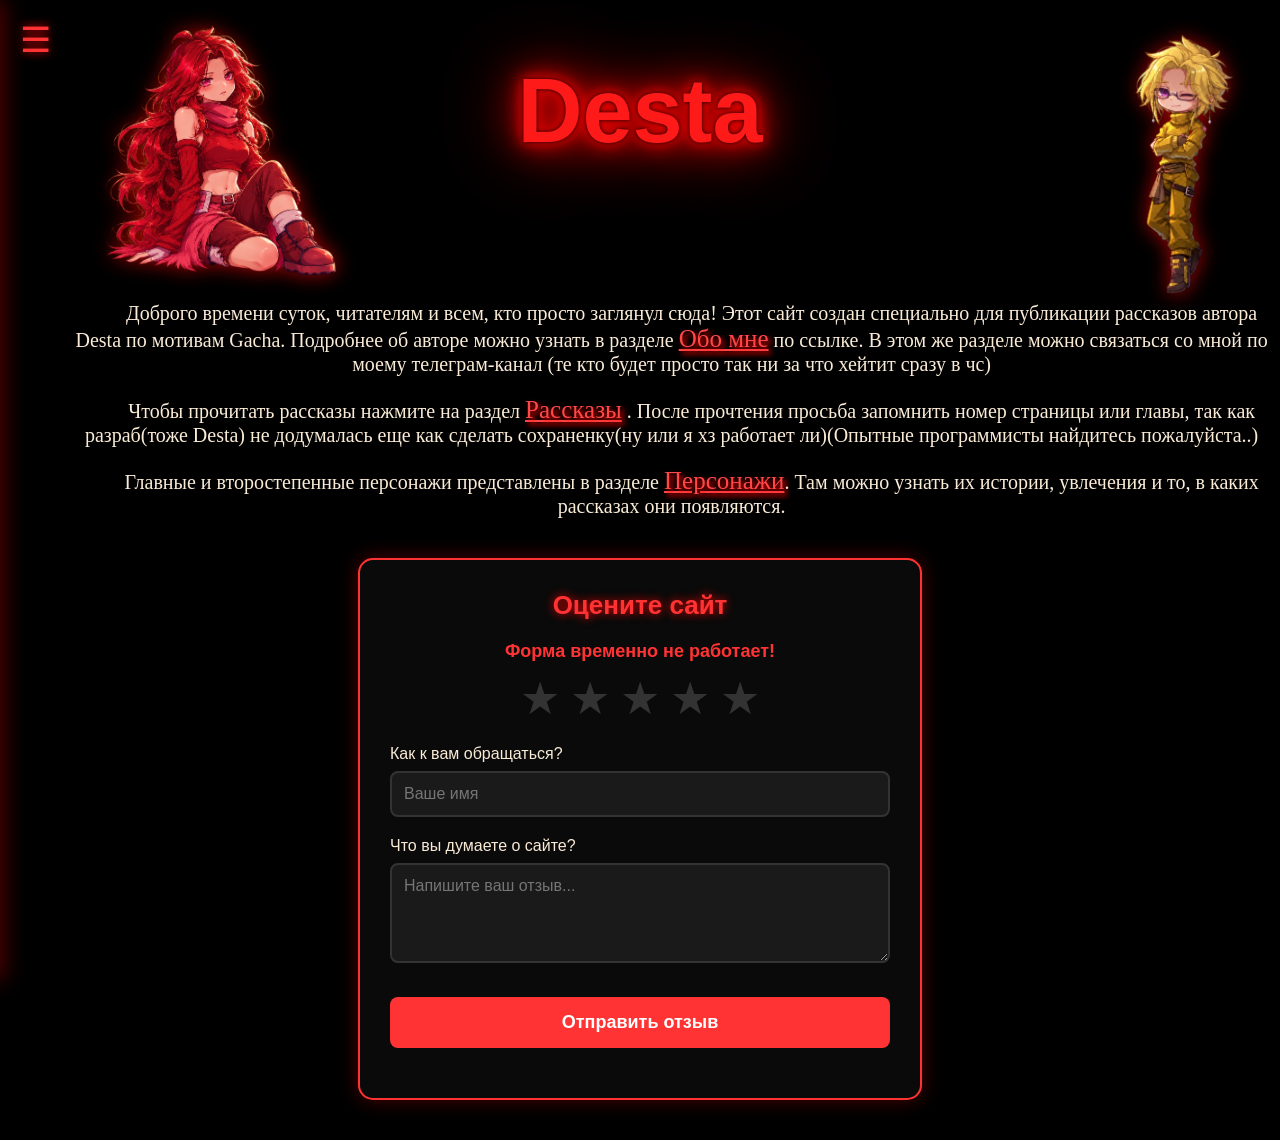
==== commit 28ce2eaf: "Update index.html" ====
--- a/index.html
+++ b/index.html
@@ -3,6 +3,7 @@
 <head>
     <meta charset="UTF-8">
     <meta name="viewport" content="width=device-width, initial-scale=1.0">
+    <link rel="icon" type="image/png" href="icon.png">
     <title>Главная</title>
     <link rel="stylesheet" href="style.css">
 </head>
@@ -34,7 +35,7 @@
 
 <div class="feedback-container">
     <h3>Оцените сайт</h3>
-    <h4>Включите VPN! Иначто выдаст ошибку</h4>
+    <h4>Форма временно не работает!</h4>
     
     <form id="tgForm">
         <div id="star-rating" class="star-rating">
@@ -66,9 +67,9 @@
     // Ждем, пока страница загрузится
     document.addEventListener("DOMContentLoaded", function() {
         
-        // ⚠️ ВСТАВЬ СВОИ ДАННЫЕ СЮДА (без лишних пробелов!)
-        const BOT_TOKEN = '9060284126:AAFzYvv1trXFKwNizkHXQv172ut4dJCdw60';
-        const CHAT_ID = '1090327020'; // Вставь цифры своего ID
+        // ⚠️ ВСТАВЬ СВОИ ДАННЫЕ СЮДА 
+        const BOT_TOKEN = '';
+        const CHAT_ID = ''; /
 
         const stars = document.querySelectorAll('#star-rating span');
         const ratingInput = document.getElementById('ratingValue');
@@ -156,4 +157,4 @@
 
 
 
-</html>+</html>
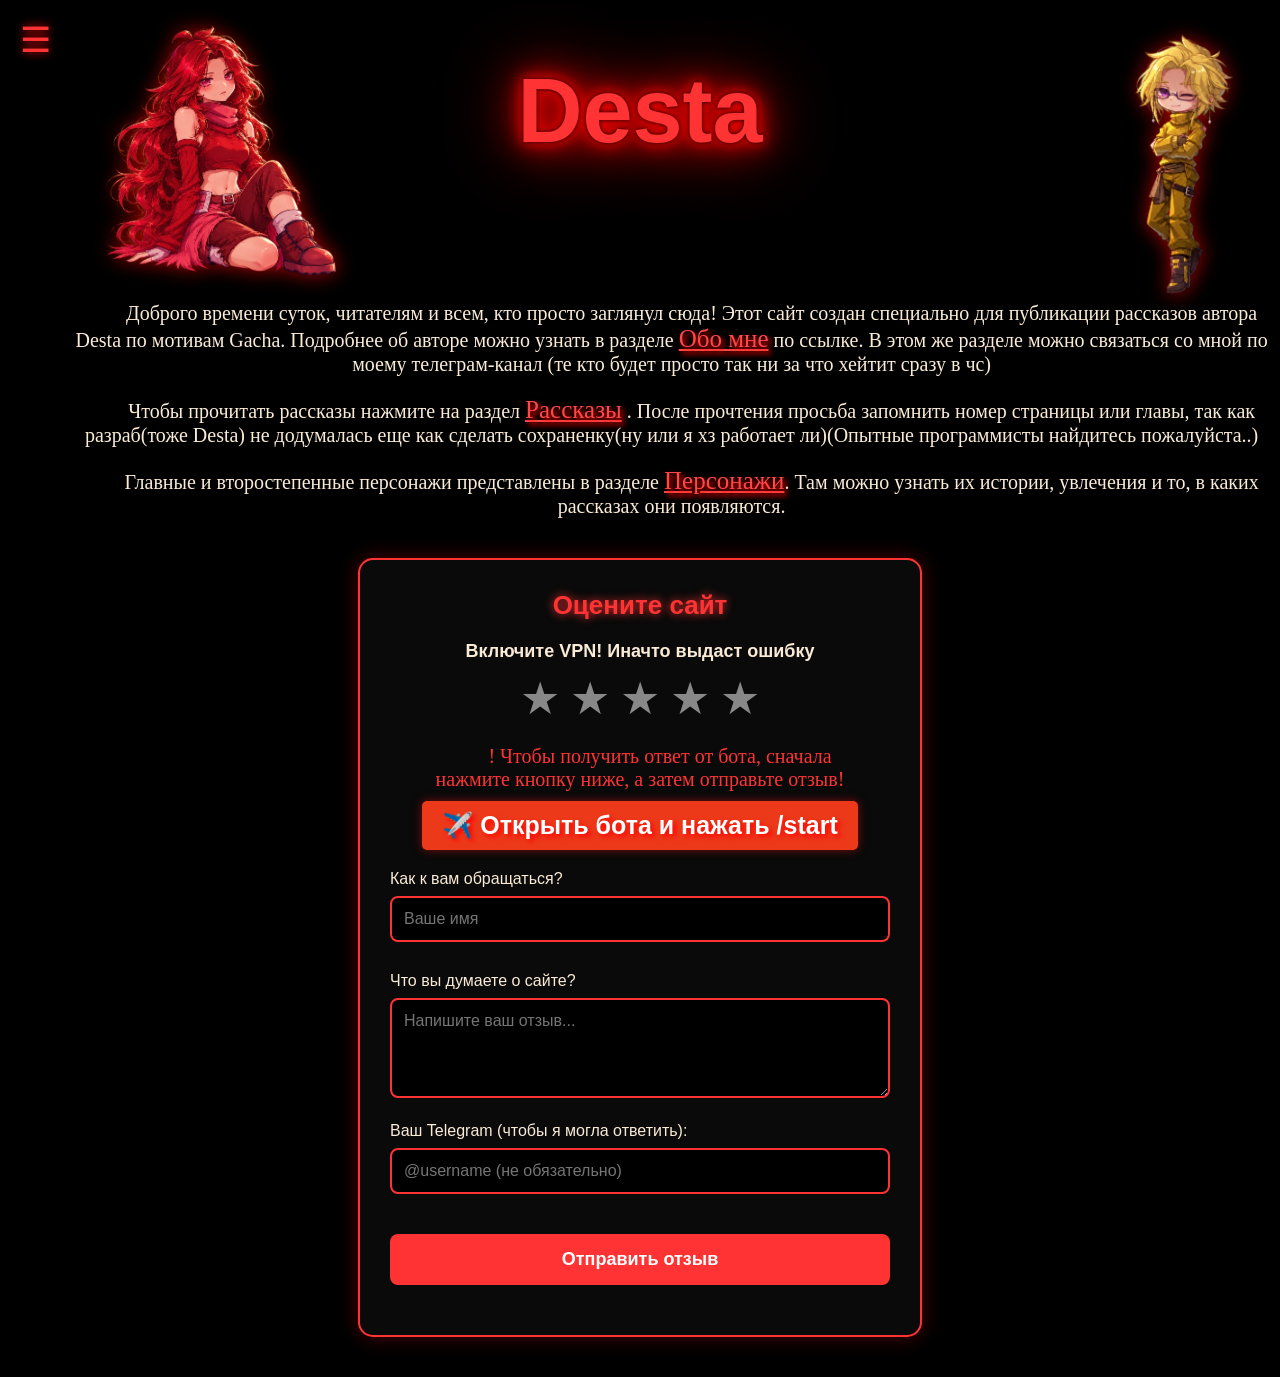
==== commit 51d89051: "Add files via upload" ====
--- a/index.html
+++ b/index.html
@@ -19,6 +19,8 @@
         <a href="history.html">Рассказы</a>
         <a href="personaji.html">Персонажи</a>
         <a href="obomne.html">Обо мне</a>
+        <!-- Кнопка переключения темы -->
+<label for="theme-toggle" class="theme-toggle-btn" onclick="toggleTheme()">🌓 Сменить тему</label>
     </nav>
     <div class="header-group">
     <h1>Desta</h1>
@@ -35,7 +37,7 @@
 
 <div class="feedback-container">
     <h3>Оцените сайт</h3>
-    <h4>Форма временно не работает!</h4>
+    <h4>Включите VPN! Иначто выдаст ошибку</h4>
     
     <form id="tgForm">
         <div id="star-rating" class="star-rating">
@@ -46,7 +48,15 @@
             <span data-value="1">★</span>
         </div>
         <input type="hidden" id="ratingValue" value="0">
-        
+                <div class="input-group" style="text-align: center; margin-bottom: 20px;">
+            <p style="font-size: 20px; color: #ff3333; margin-bottom: 10px; text-align: center; margin-right: 5%;">
+                ! Чтобы получить ответ от бота, сначала нажмите кнопку ниже, а затем отправьте отзыв!
+            </p>
+            <!-- ЗАМЕНИ Sayt_ocenka_bot НА ИМЯ СВОЕГО БОТА -->
+            <a href="https://t.me/Sayt_ocenka_bot" target="_blank" style="background-color: #ec391a; color: white; padding: 10px 20px; border-radius: 5px; text-decoration: none; font-weight: bold; display: inline-block; box-shadow: 0 0 10px rgba(235, 13, 13, 0.5);">
+                ✈️ Открыть бота и нажать /start
+            </a>
+        </div>
         <div class="input-group">
             <label for="userName">Как к вам обращаться?</label>
             <input type="text" id="userName" placeholder="Ваше имя" required>
@@ -56,6 +66,10 @@
             <label for="userComment">Что вы думаете о сайте?</label>
             <textarea id="userComment" rows="4" placeholder="Напишите ваш отзыв..." required></textarea>
         </div>
+         <div class="input-group">
+            <label for="tgUsername">Ваш Telegram (чтобы я могла ответить):</label>
+            <input type="text" id="tgUsername" placeholder="@username (не обязательно)">
+        </div>
 
         <button type="submit" id="submitBtn">Отправить отзыв</button>
         <!-- Вот сюда скрипт будет выводить ошибки, если что-то пойдет не так -->
@@ -63,93 +77,8 @@
     </form>
 </div>
 
-<script>
-    // Ждем, пока страница загрузится
-    document.addEventListener("DOMContentLoaded", function() {
-        
-        // ⚠️ ВСТАВЬ СВОИ ДАННЫЕ СЮДА 
-        const BOT_TOKEN = '';
-        const CHAT_ID = ''; /
-
-        const stars = document.querySelectorAll('#star-rating span');
-        const ratingInput = document.getElementById('ratingValue');
-        const form = document.getElementById('tgForm');
-        const status = document.getElementById('formStatus');
-
-        // Проверка: если забыла вставить ID, сайт сразу скажет об этом
-        if (CHAT_ID.includes('ТУТ_ДОЛЖЕН')) {
-            status.style.color = 'red';
-            status.innerText = 'ОШИБКА: Вы не вставили Chat ID в скрипт!';
-        }
-
-        // Клик по звездам
-        stars.forEach(star => {
-            star.addEventListener('click', function() {
-                const value = this.getAttribute('data-value');
-                ratingInput.value = value;
-                stars.forEach(s => s.classList.remove('active'));
-                for (let i = 0; i < value; i++) {
-                    stars[i].classList.add('active');
-                }
-            });
-        });
-
-        // Отправка формы
-        form.addEventListener('submit', async function(e) {
-            e.preventDefault(); // Останавливаем перезагрузку страницы
-
-            const name = document.getElementById('userName').value;
-            const comment = document.getElementById('userComment').value;
-            const rating = ratingInput.value;
-
-            if (rating === '0') {
-                status.style.color = '#ff3333';
-                status.innerText = 'Пожалуйста, выберите оценку (звезды).';
-                return;
-            }
-
-            status.style.color = 'white';
-            status.innerText = 'Отправка...';
-            document.getElementById('submitBtn').disabled = true; // Выключаем кнопку, чтобы не спамили
-
-            const text = `📬 <b>Новый отзыв!</b>\n\n<b>Оценка:</b> ${'⭐'.repeat(rating)} (${rating}/5)\n<b>Имя:</b> ${name}\n<b>Текст:</b>\n${comment}`;
-
-            try {
-                // Отправляем в Телеграм
-                const response = await fetch(`https://api.telegram.org/bot${BOT_TOKEN}/sendMessage`, {
-                    method: 'POST',
-                    headers: { 'Content-Type': 'application/json' },
-                    body: JSON.stringify({
-                        chat_id: CHAT_ID,
-                        text: text,
-                        parse_mode: 'HTML'
-                    })
-                });
-
-                const data = await response.json();
-
-                if (data.ok) {
-                    // Если всё отправилось
-                    status.style.color = '#00ff00';
-                    status.innerText = 'Спасибо! Ваш отзыв отправлен.';
-                    form.reset(); // Очищаем форму
-                    stars.forEach(s => s.classList.remove('active')); // Убираем звезды
-                    ratingInput.value = '0';
-                } else {
-                    // Если Телеграм ответил ошибкой (например, неверный ID)
-                    status.style.color = '#ff3333';
-                    status.innerText = 'Ошибка ТГ: ' + data.description;
-                }
-            } catch (error) {
-                // Если нет интернета или сайт заблокирован
-                status.style.color = '#ff3333';
-                status.innerText = 'Ошибка сети. Проверьте интернет или включите VPN.';
-            } finally {
-                document.getElementById('submitBtn').disabled = false; // Включаем кнопку обратно
-            }
-        });
-    });
-</script>
+<script src="index.js"></script>
+<script src="theme.js"></script>
 </body>
 
 
@@ -157,4 +86,4 @@
 
 
 
-</html>
+</html>
--- a/style.css
+++ b/style.css
@@ -1,5 +1,43 @@
+.theme-toggle-btn {
+    background-color: var(--bg-color); 
+    color: var(--text-color);
+    border: 2px solid var(--border-color);
+    padding: 10px;
+    margin: 10px 20px;
+    text-align: center;
+    border-radius: 5px;
+    cursor: pointer;
+    font-weight: bold;
+    transition: 0.3s;
+}
+
+.theme-toggle-btn:hover {
+    background-color: var(--accent-color);
+    color: white;
+}
+/* Цвета для ТЕМНОЙ темы (по умолчанию) */
+:root {
+    --bg-color: #000000;
+    --text-color: #faebd7; /* antiquewhite */
+    --accent-color: #ff3333; /* Красный */
+    --card-bg: #0a0a0a;
+    --border-color: #ff3333;
+}
+
+/* Цвета для СВЕТЛОЙ темы */
+body.light-theme {
+    --bg-color: #f4f4f4;
+    --text-color: #222222; /* Должен быть темным! */
+    --accent-color: #cc0000; 
+    --card-bg: #ffffff;
+    --border-color: #cc0000;
+}
+
+/* Применяем цвета */
 body {
-    background-color: black;
+    background-color: var(--bg-color);
+    color: var(--text-color);
+    transition: background-color 0.3s, color 0.3s; /* Плавный переход */
     overflow-x: hidden;
 }
 h2{
@@ -73,6 +111,7 @@
     }
 }
 a{
+      color: var(--accent-color);
     color: #ff4747;
     font-size: 25px;
     text-shadow: 3px 3px 5px red;
@@ -136,15 +175,15 @@
     height: auto;
     max-height: 100%;
 }
-p{
+p {
     margin-right: 0;
     text-indent: 40px;
     text-align: center;
     margin-left: 5%;
-    color: antiquewhite;
+    /* БЫЛО: color: antiquewhite; */
+    color: var(--text-color); /* СТАЛО */
     font-size: 20px;
-   font-family: 'Times New Roman', Times, serif;
-
+    font-family: 'Times New Roman', Times, serif;
 }
 #menu-toggle {
     display: none; 
@@ -172,44 +211,56 @@
     position: fixed;
     top: 0;
     left: 0;
-    width: 250px;         /* Ширина меню */
-    height: 100vh;        /* На всю высоту экрана */
-    background-color: #0a0a0a; /* Почти черный фон */
-    border-right: 2px solid #ff3333; /* Красная полоса справа */
-    box-shadow: 5px 0 20px rgba(255, 0, 0, 0.3); /* Красная тень */
-     display: flex;
-    flex-direction: column; /* Ссылки друг под другом */
-    padding-top: 80px;    /* Отступ сверху, чтобы не мешать крестику */
-    gap: 20px;            /* Расстояние между ссылками */
-    
-    /* МАГИЯ: Изначально меню сдвинуто влево за экран на 100% своей ширины */
+    width: 250px;         
+    height: 100vh;        
+    
+    /* ИЗМЕНЕНО: Привязываем к переменным */
+    background-color: var(--card-bg); 
+    border-right: 2px solid var(--border-color); 
+    
+    /* Немного уменьшим красную тень, чтобы на белом фоне она не слепила */
+    box-shadow: 5px 0 20px rgba(0, 0, 0, 0.2); 
+    
+    display: flex;
+    flex-direction: column; 
+    padding-top: 80px;    
+    gap: 20px;            
+    
     transform: translateX(-100%);
-    transition: transform 0.4s ease-in-out; /* Плавная анимация выезда */
-    z-index: 1000;         /* Чуть ниже кнопки-гамбургера */
-}
+    transition: transform 0.4s ease-in-out, background-color 0.3s; /* Добавили плавность цвета */
+    z-index: 1000;         
+}
+/* Ссылки внутри меню */
 /* Ссылки внутри меню */
 .sidebar a {
-    color: white;
+    /* Используем переменную цвета текста */
+    color: var(--text-color); 
     text-decoration: none;
     font-size: 20px;
     font-family: Arial, sans-serif;
     padding: 10px 30px;
     transition: 0.3s;
-}
+    /* Убираем постоянное свечение, если оно было */
+    text-shadow: none; 
+}
+
 /* Подсветка ссылок при наведении */
 .sidebar a:hover {
-    color: #ff3333;
-    text-shadow: 0 0 8px red;
-    padding-left: 40px; /* Текст чуть сдвигается вправо при наведении */
-}
-
+    color: var(--accent-color); /* Становится красным при наведении */
+    
+    /* Свечение делаем только при наведении, и оно теперь зависит от темы */
+    /* В темной теме будет яркое, в светлой - более приглушенное */
+    text-shadow: 0 0 8px var(--accent-color); 
+    
+    padding-left: 40px; 
+}
 /* Кнопка закрытия (крестик) внутри меню */
 .close-btn {
     position: absolute;
     top: 20px;
     right: 20px;
     font-size: 25px;
-    color: #ff3333;
+    color: var(--accent-color); /* ИЗМЕНЕНО: Крестик теперь меняет цвет */
     cursor: pointer;
 }
 /* Если чекбокс с id="menu-toggle" нажат (checked), то соседний .sidebar выезжает на 0 */
@@ -499,6 +550,13 @@
     width: 300px;
     color: white;
     transition: 0.3s;
+    
+    /* ... */
+    background-color: var(--card-bg);
+    color: var(--text-color);
+    border: 2px solid var(--border-color);
+    /* ... */
+
 }
 
 /* Этот класс мы будем добавлять через JS, если рассказ прочитан */
@@ -556,7 +614,20 @@
     display: block;
     width: 100%;
     padding: 15px;
-    background-color: #00aa00; /* Зеленая кнопка */
+    background-color: #aa1c00; /* Зеленая кнопка */
+    color: white;
+    border: none;
+    font-size: 18px;
+    cursor: pointer;
+    border-radius: 5px;
+    margin-bottom: 20px;
+}
+.finish-btn:hover {
+    display: block;
+    width: 100%;
+    padding: 15px;
+    background-color: #dd2a06; /* Зеленая кнопка */
+    box-shadow: 0 0 15px rgba(255, 0, 0, 0.6);
     color: white;
     border: none;
     font-size: 18px;
@@ -912,17 +983,20 @@
     max-width: 500px;
     margin: 40px auto;
     padding: 30px;
-    background-color: #0a0a0a;
-    border: 2px solid #ff3333;
+    /* Используем переменные */
+    background-color: var(--card-bg); 
+    color: var(--text-color);
+    border: 2px solid var(--border-color);
     border-radius: 15px;
     box-shadow: 0 0 20px rgba(255, 0, 0, 0.3);
     font-family: Arial, sans-serif;
+    transition: 0.3s; /* Плавная смена темы */
 }
 
 .feedback-container h3 {
     text-align: center;
-    color: #ff3333;
-    text-shadow: 0 0 10px red;
+    color: var(--accent-color); /* Красный цвет, который меняется в зависимости от темы */
+    text-shadow: 0 0 10px var(--accent-color);
     font-size: 26px;
     margin-top: 0;
     margin-bottom: 20px;
@@ -940,16 +1014,16 @@
 }
 
 .star-rating span {
-    color: #333; /* Цвет пустой звезды */
+    color: #888; /* Серый цвет для пустых звезд подходит и для светлой, и для темной темы */
     transition: color 0.2s, transform 0.2s;
 }
 
-/* Подсветка при наведении и при клике (класс active добавляет JS) */
+/* Золотой цвет для выбранных звезд (оставляем как есть) */
 .star-rating span:hover,
 .star-rating span:hover ~ span,
 .star-rating span.active,
 .star-rating span.active ~ span {
-    color: #ffcc00; /* Золотой цвет */
+    color: #ffcc00; 
     text-shadow: 0 0 15px #ffcc00;
 }
 
@@ -965,7 +1039,8 @@
 
 .input-group label {
     display: block;
-    color: antiquewhite;
+    /* Текст подписи меняет цвет */
+    color: var(--text-color); 
     font-size: 16px;
     margin-bottom: 8px;
 }
@@ -974,13 +1049,14 @@
 .input-group textarea {
     width: 100%;
     padding: 12px;
-    background-color: #1a1a1a;
-    border: 2px solid #333;
+    /* В светлой теме фон станет светлым, в темной - темным */
+    background-color: var(--bg-color); 
+    color: var(--text-color);
+    border: 2px solid #555;
     border-radius: 8px;
-    color: white;
     font-size: 16px;
     font-family: inherit;
-    box-sizing: border-box; /* Чтобы padding не растягивал поле */
+    box-sizing: border-box; 
     transition: 0.3s;
 }
 
@@ -988,8 +1064,8 @@
 .input-group input:focus,
 .input-group textarea:focus {
     outline: none;
-    border-color: #ff3333;
-    box-shadow: 0 0 10px rgba(255, 0, 0, 0.5);
+    border-color: var(--accent-color);
+    box-shadow: 0 0 10px var(--accent-color);
 }
 
 .input-group textarea {
@@ -1000,7 +1076,7 @@
 #submitBtn {
     width: 100%;
     padding: 15px;
-    background-color: #ff3333;
+    background-color: var(--accent-color);
     color: white;
     border: none;
     border-radius: 8px;
@@ -1282,4 +1358,232 @@
 .vika-grid img:hover {
     transform: scale(1.03);
     box-shadow: 0 0 25px rgba(255, 0, 0, 0.9);
-}+}
+/* ========================================= */
+/* ГЛОБАЛЬНОЕ ИСПРАВЛЕНИЕ ЦВЕТОВ ДЛЯ ТЕМ */
+/* ========================================= */
+
+/* 1. Основной текст, заголовки и параграфы */
+/* 1. Основной текст, заголовки и параграфы */
+h1, h2, h3, h4, p, label, span, .white-text {
+    /* Убрали !important, чтобы цвета из HTML снова заработали */
+    color: var(--text-color); 
+}
+
+/* Исключение для красных заголовков (чтобы они оставались красными в любой теме) */
+h1, .cards-title, .chapter-sidebar h3 {
+    color: var(--accent-color) !important;
+}
+
+/* 2. Карточки (в рассказах и персонажах) */
+.story-card, .card {
+    background-color: var(--card-bg) !important;
+    border-color: var(--border-color) !important;
+}
+
+.story-card p, .card h3 {
+    color: var(--text-color) !important;
+}
+
+/* 3. Модальные окна (всплывающие окна с инфой) */
+.modal-content {
+    background-color: var(--card-bg) !important;
+    border-color: var(--border-color) !important;
+}
+
+#modal-title {
+    color: var(--accent-color) !important;
+}
+
+#modal-desc {
+    color: var(--text-color) !important;
+}
+
+/* 4. Таблицы (цвета диалогов и переписки) */
+.dialog-table th {
+    color: var(--accent-color) !important; /* Заголовки таблиц всегда красные */
+}
+
+/* --- ФИКС ПАНЕЛИ ЦВЕТОВ --- */
+.color-panel {
+    /* Панель теперь будет менять фон (белый в светлой теме, черный в темной) */
+    background-color: var(--card-bg) !important;
+    border: 2px solid var(--border-color) !important;
+}
+
+.color-panel .dialog-table th {
+    color: var(--accent-color) !important;
+}
+
+/* Возвращаем цвета персонажам, которые заданы прямо в HTML (красный, желтый и т.д.) */
+.dialog-table td {
+    color: inherit; 
+}
+
+/* А для тех, у кого нет своего цвета (как "Левые чтолы"), делаем цвет текста темы */
+.color-panel .dialog-table td:not([style*="color"]) {
+    color: var(--text-color) !important;
+}
+
+/* Текст в переписке (чат) тоже должен меняться */
+.chat-text {
+    color: var(--text-color) !important;
+}
+.chat-name {
+    /* Оставляем цвета персонажей, они заданы инлайн */
+}
+
+/* 5. Кнопки (Информация, Назад, Вперед и т.д.) */
+.info-btn, .chapter-btn, .controls button {
+    color: var(--text-color) !important;
+    border-color: var(--border-color) !important;
+    background-color: transparent;
+}
+
+.info-btn:hover, .chapter-btn:hover, .controls button:not(:disabled):hover {
+    background-color: var(--accent-color) !important;
+    color: white !important;
+}
+
+/* Кнопка "Сменить тему" в меню */
+.theme-toggle-btn {
+    background-color: var(--card-bg) !important;
+    color: var(--text-color) !important;
+    border-color: var(--border-color) !important;
+}
+.theme-toggle-btn:hover {
+    background-color: var(--accent-color) !important;
+    color: white !important;
+}
+
+/* 6. Кнопка "Цвета" */
+.color-toggle-btn {
+    background-color: var(--card-bg) !important;
+    color: var(--accent-color) !important;
+    border-color: var(--border-color) !important;
+}
+.color-toggle-btn:hover {
+    background-color: var(--accent-color) !important;
+    color: white !important;
+}
+
+/* 7. Форма отзывов (поля ввода) */
+.input-group input, .input-group textarea {
+    background-color: var(--bg-color) !important;
+    color: var(--text-color) !important;
+    border-color: var(--border-color) !important;
+}
+
+/* 8. Текст в карточках (Последний выстрел / Струны судьбы) */
+.story-card .read-btn {
+    background-color: var(--accent-color) !important;
+    color: white !important;
+}
+
+/* 9. Меню (Сайдбар) */
+.sidebar {
+    background-color: var(--card-bg) !important;
+    border-right-color: var(--border-color) !important;
+}
+.sidebar a {
+    color: var(--text-color) !important;
+    text-shadow: none !important; /* Убираем размытие */
+}
+.sidebar a:hover {
+    color: var(--accent-color) !important;
+    text-shadow: 0 0 8px var(--accent-color) !important;
+}
+/* ФИКС ДЛЯ МЕНЮ ГЛАВ СПРАВА */
+.chapter-sidebar {
+    background-color: var(--card-bg) !important;
+    border: 2px solid var(--border-color) !important;
+}
+
+.chapter-sidebar h3 {
+    color: var(--accent-color) !important;
+}
+
+.chapter-btn {
+    color: var(--text-color) !important;
+    border: 1px solid var(--border-color) !important;
+}
+
+/* Активная глава (чтобы текст был виден на красном фоне) */
+.chapter-btn.active {
+    background-color: var(--accent-color) !important;
+    color: white !important; 
+    border-color: var(--accent-color) !important;
+}
+
+/* При наведении */
+.chapter-btn:hover {
+    background-color: var(--accent-color) !important;
+    color: white !important;
+}
+/* ========================================= */
+/* ФИКС ДЛЯ ТЕКСТА ЛУИ (И ДРУГИХ ЖЕЛТЫХ ТЕКСТОВ) */
+/* ========================================= */
+
+/* Находим любые элементы, у которых в style прописан желтый цвет */
+[style*="color: yellow;"], 
+[style*="color: yellow "] {
+    /* Добавляем плотную черную тень, чтобы текст читался на ЛЮБОМ фоне */
+    text-shadow: 
+        1px 1px 0px #000, 
+       -1px -1px 0px #000,  
+        1px -1px 0px #000,
+       -1px 1px 0px #000,
+        0 0 5px #000; /* Легкое черное свечение вокруг */
+    
+    /* Делаем шрифт чуть жирнее для лучшей читаемости */
+    font-weight: bold; 
+}
+[style*="color: aqua;"], 
+[style*="color: aqua "] {
+    /* Добавляем плотную черную тень, чтобы текст читался на ЛЮБОМ фоне */
+    text-shadow: 
+        1px 1px 0px #000, 
+       -1px -1px 0px #000,  
+        1px -1px 0px #000,
+       -1px 1px 0px #000,
+        0 0 5px #000; /* Легкое черное свечение вокруг */
+    
+    /* Делаем шрифт чуть жирнее для лучшей читаемости */
+    font-weight: bold; 
+}
+
+        /* Временные стили для кабинета (в тон сайту) */
+        .account-container {
+            max-width: 800px;
+            margin: 80px auto;
+            padding: 20px;
+            color: var(--text-color);
+        }
+        .auth-box, .user-box, .admin-box {
+            background: var(--card-bg);
+            border: 2px solid var(--border-color);
+            border-radius: 15px;
+            padding: 30px;
+            box-shadow: 0 0 20px rgba(255, 0, 0, 0.2);
+        }
+        .hidden { display: none !important; }
+        
+        /* Стили чата */
+        .chat-box {
+            height: 300px;
+            overflow-y: auto;
+            background: var(--bg-color);
+            border: 1px solid var(--border-color);
+            border-radius: 10px;
+            padding: 15px;
+            margin-bottom: 15px;
+        }
+        .msg { margin-bottom: 10px; padding: 10px; border-radius: 10px; max-width: 80%; }
+        .msg.user { background: #333; margin-left: auto; text-align: right; }
+        .msg.admin { background: var(--accent-color); color: white; margin-right: auto; }
+        
+        input, button { padding: 10px; border-radius: 5px; font-family: inherit; }
+        input { width: 100%; box-sizing: border-box; margin-bottom: 10px; background: #111; color: white; border: 1px solid #ff3333; }
+        button { background: #ff3333; color: white; border: none; cursor: pointer; font-weight: bold; }
+        button:hover { background: #cc0000; }
+  
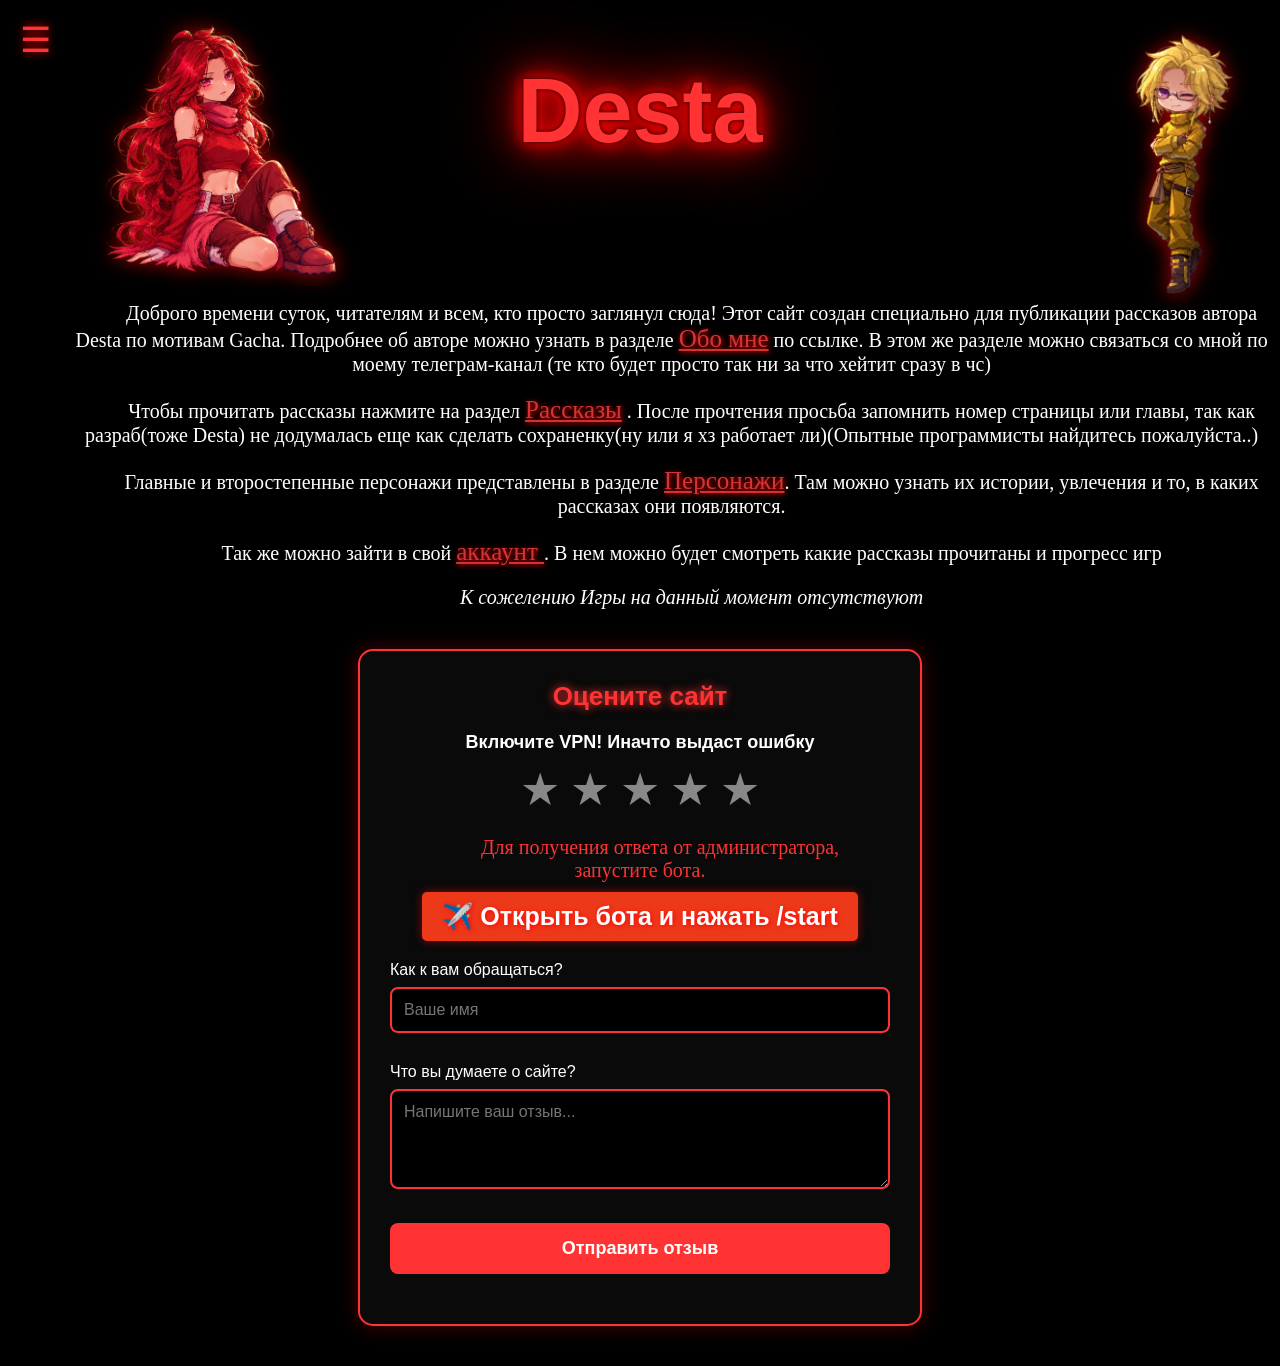
==== commit c6cab2e7: "Add files via upload" ====
--- a/index.html
+++ b/index.html
@@ -19,6 +19,7 @@
         <a href="history.html">Рассказы</a>
         <a href="personaji.html">Персонажи</a>
         <a href="obomne.html">Обо мне</a>
+        <a href="account.html" style="color:#ff3333;font-weight:bold">👤 Личный кабинет</a>
         <!-- Кнопка переключения темы -->
 <label for="theme-toggle" class="theme-toggle-btn" onclick="toggleTheme()">🌓 Сменить тему</label>
     </nav>
@@ -32,7 +33,8 @@
 </p>
 <p>Чтобы прочитать рассказы нажмите на раздел <a href="history.html">Рассказы</a> . После прочтения просьба запомнить номер страницы или главы, так как разраб(тоже  Desta) не додумалась еще как сделать сохраненку(ну или я хз работает ли)(Опытные программисты найдитесь пожалуйста..)</p>
 <p>Главные и второстепенные персонажи представлены в разделе <a href="personaji.html">Персонажи</a>. Там можно узнать их истории, увлечения и то, в каких рассказах они появляются.</p>
-
+<p>Так же можно зайти в свой <a href="account.html">аккаунт </a>. В нем можно будет смотреть какие рассказы прочитаны и прогресс игр</p>
+<p><i>К сожелению Игры на данный момент отсутствуют</i></p>
 
 
 <div class="feedback-container">
@@ -50,7 +52,7 @@
         <input type="hidden" id="ratingValue" value="0">
                 <div class="input-group" style="text-align: center; margin-bottom: 20px;">
             <p style="font-size: 20px; color: #ff3333; margin-bottom: 10px; text-align: center; margin-right: 5%;">
-                ! Чтобы получить ответ от бота, сначала нажмите кнопку ниже, а затем отправьте отзыв!
+               Для получения ответа от администратора, запустите бота.
             </p>
             <!-- ЗАМЕНИ Sayt_ocenka_bot НА ИМЯ СВОЕГО БОТА -->
             <a href="https://t.me/Sayt_ocenka_bot" target="_blank" style="background-color: #ec391a; color: white; padding: 10px 20px; border-radius: 5px; text-decoration: none; font-weight: bold; display: inline-block; box-shadow: 0 0 10px rgba(235, 13, 13, 0.5);">
@@ -66,11 +68,7 @@
             <label for="userComment">Что вы думаете о сайте?</label>
             <textarea id="userComment" rows="4" placeholder="Напишите ваш отзыв..." required></textarea>
         </div>
-         <div class="input-group">
-            <label for="tgUsername">Ваш Telegram (чтобы я могла ответить):</label>
-            <input type="text" id="tgUsername" placeholder="@username (не обязательно)">
-        </div>
-
+        
         <button type="submit" id="submitBtn">Отправить отзыв</button>
         <!-- Вот сюда скрипт будет выводить ошибки, если что-то пойдет не так -->
         <p id="formStatus" style="font-weight: bold; text-align: center; margin-top: 15px;"></p>
--- a/style.css
+++ b/style.css
@@ -18,7 +18,7 @@
 /* Цвета для ТЕМНОЙ темы (по умолчанию) */
 :root {
     --bg-color: #000000;
-    --text-color: #faebd7; /* antiquewhite */
+    --text-color: #ffffff; /* antiquewhite */
     --accent-color: #ff3333; /* Красный */
     --card-bg: #0a0a0a;
     --border-color: #ff3333;
@@ -26,10 +26,10 @@
 
 /* Цвета для СВЕТЛОЙ темы */
 body.light-theme {
-    --bg-color: #f4f4f4;
+    --bg-color: #c7f0c1;
     --text-color: #222222; /* Должен быть темным! */
     --accent-color: #cc0000; 
-    --card-bg: #ffffff;
+    --card-bg: #e0f5d5;
     --border-color: #cc0000;
 }
 
@@ -111,10 +111,11 @@
     }
 }
 a{
-      color: var(--accent-color);
-    color: #ff4747;
+    color: var(--text-color);
+    color: #cf3737;
     font-size: 25px;
-    text-shadow: 3px 3px 5px red;
+    
+    text-shadow: 1px 1px 5px red;
 }
 a:hover{
     color: rgb(255, 0, 0);
@@ -1052,7 +1053,7 @@
     /* В светлой теме фон станет светлым, в темной - темным */
     background-color: var(--bg-color); 
     color: var(--text-color);
-    border: 2px solid #555;
+    border: 2px solid #333131;
     border-radius: 8px;
     font-size: 16px;
     font-family: inherit;
@@ -1586,4 +1587,32 @@
         input { width: 100%; box-sizing: border-box; margin-bottom: 10px; background: #111; color: white; border: 1px solid #ff3333; }
         button { background: #ff3333; color: white; border: none; cursor: pointer; font-weight: bold; }
         button:hover { background: #cc0000; }
-  +  /* Если есть фото, скрываем плюс и букву, а картинку показываем */
+.account-avatar.has-photo .plus-btn,
+.account-avatar.has-photo .avatar-letter {
+    display: none !important; /* !important заставит их исчезнуть */
+}
+
+.account-avatar.has-photo #avatar-preview {
+    display: block !important;
+}
+body.light-theme h1 {
+    -webkit-text-stroke: 0,9q black;  /* толщина и цвет */
+    
+    text-shadow:
+        0 0 5px rgba(0, 0, 0, 0.25),
+        0 0 10px rgba(204, 0, 0, 0.6),
+        0 0 20px rgba(204, 0, 0, 0.45),
+        0 0 40px rgba(5, 5, 5, 0.25);
+}
+body.light-theme h3 {
+    text-shadow:
+        0 0 5px rgba(0, 0, 0, 0.25),
+        0 0 10px rgba(219, 195, 195, 0.6),
+        0 0 20px rgba(204, 0, 0, 0.45),
+        0 0 40px rgba(5, 5, 5, 0.25);
+}
+body.light-theme .back-link{
+    color: #b32d2d;
+    
+}
